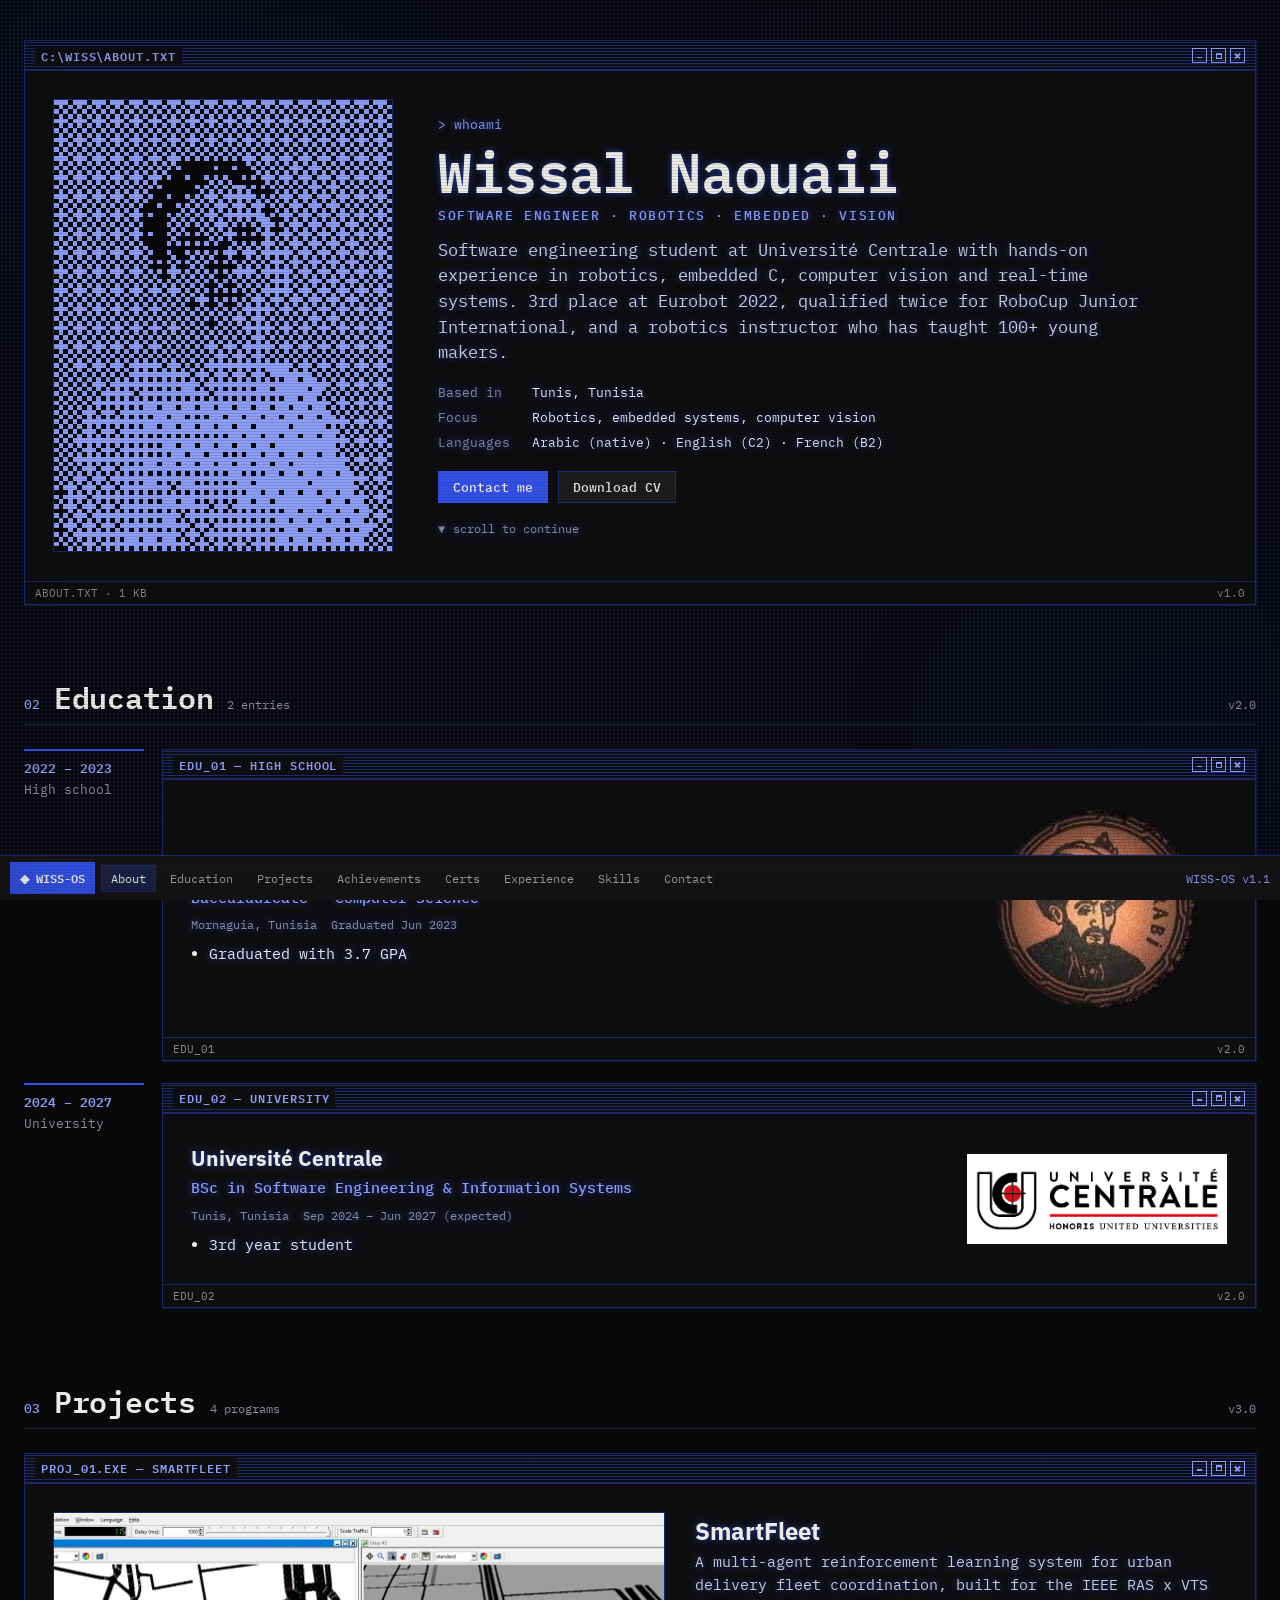
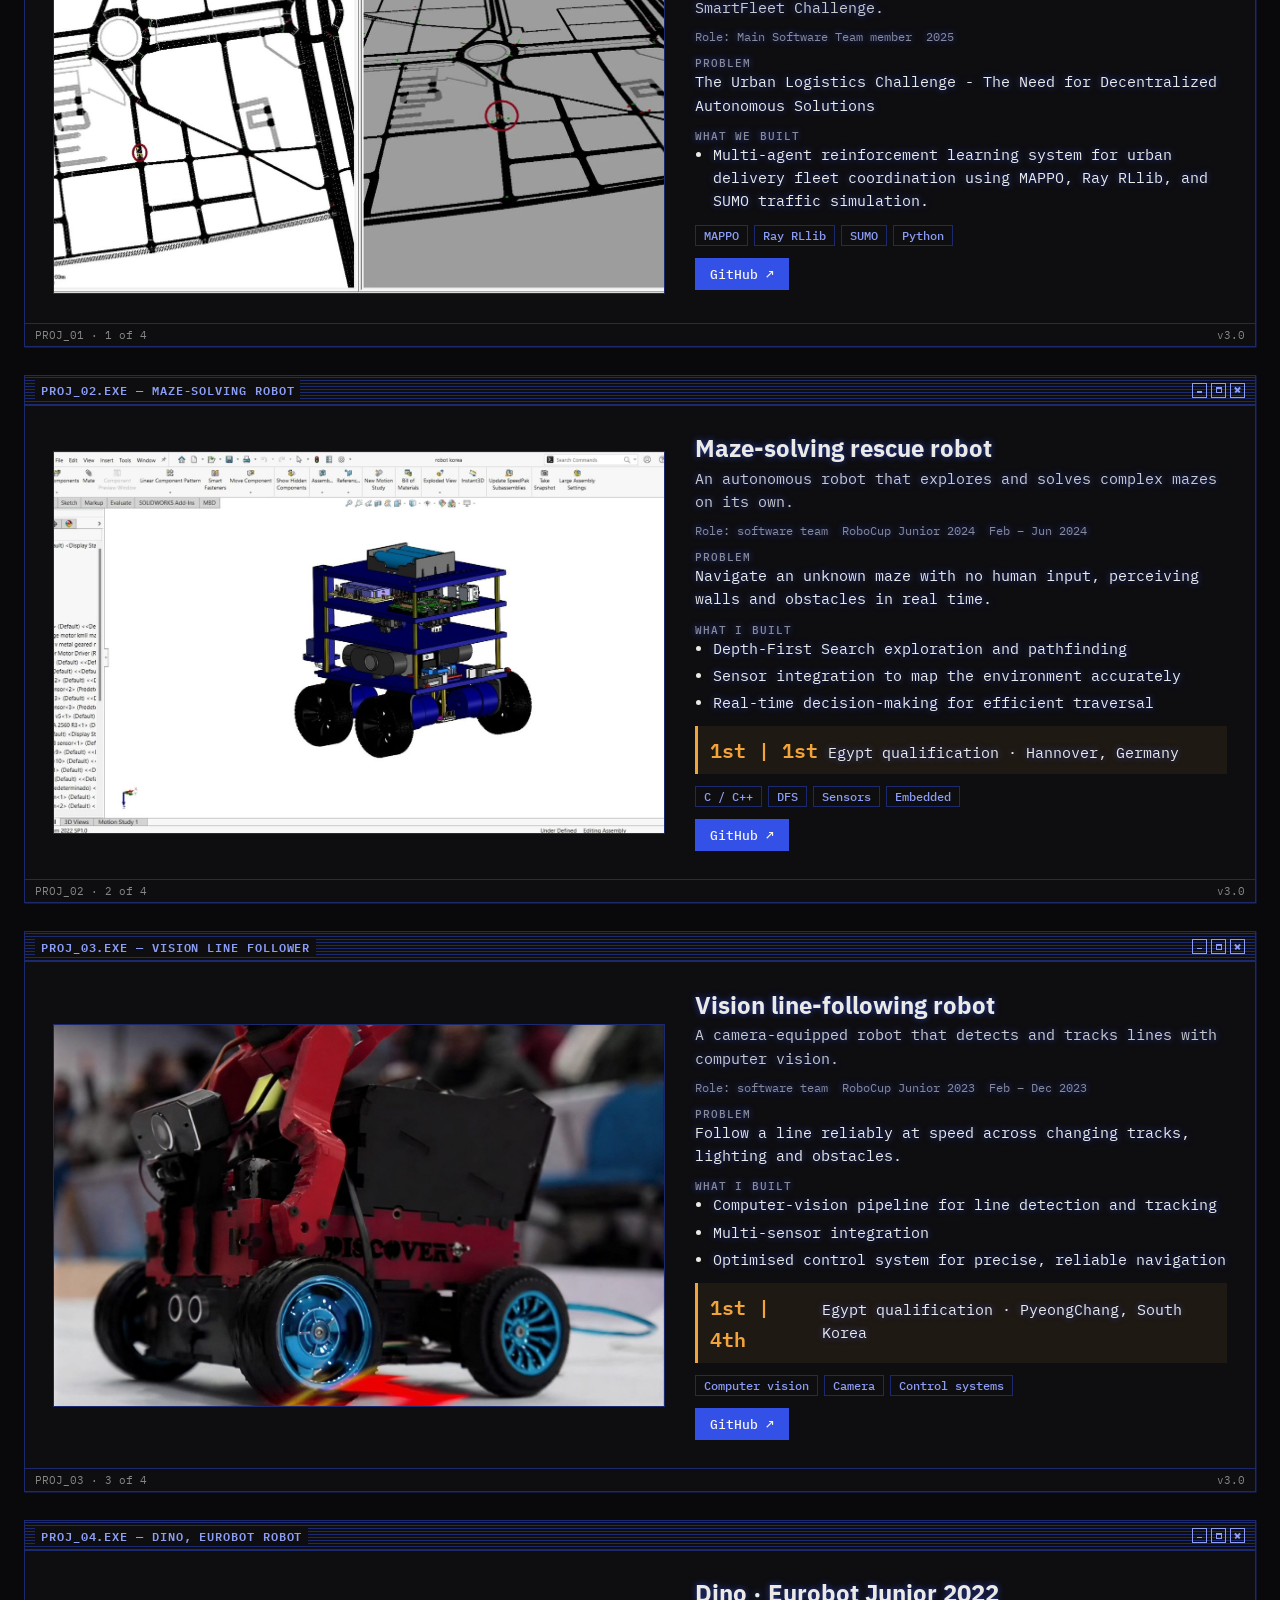
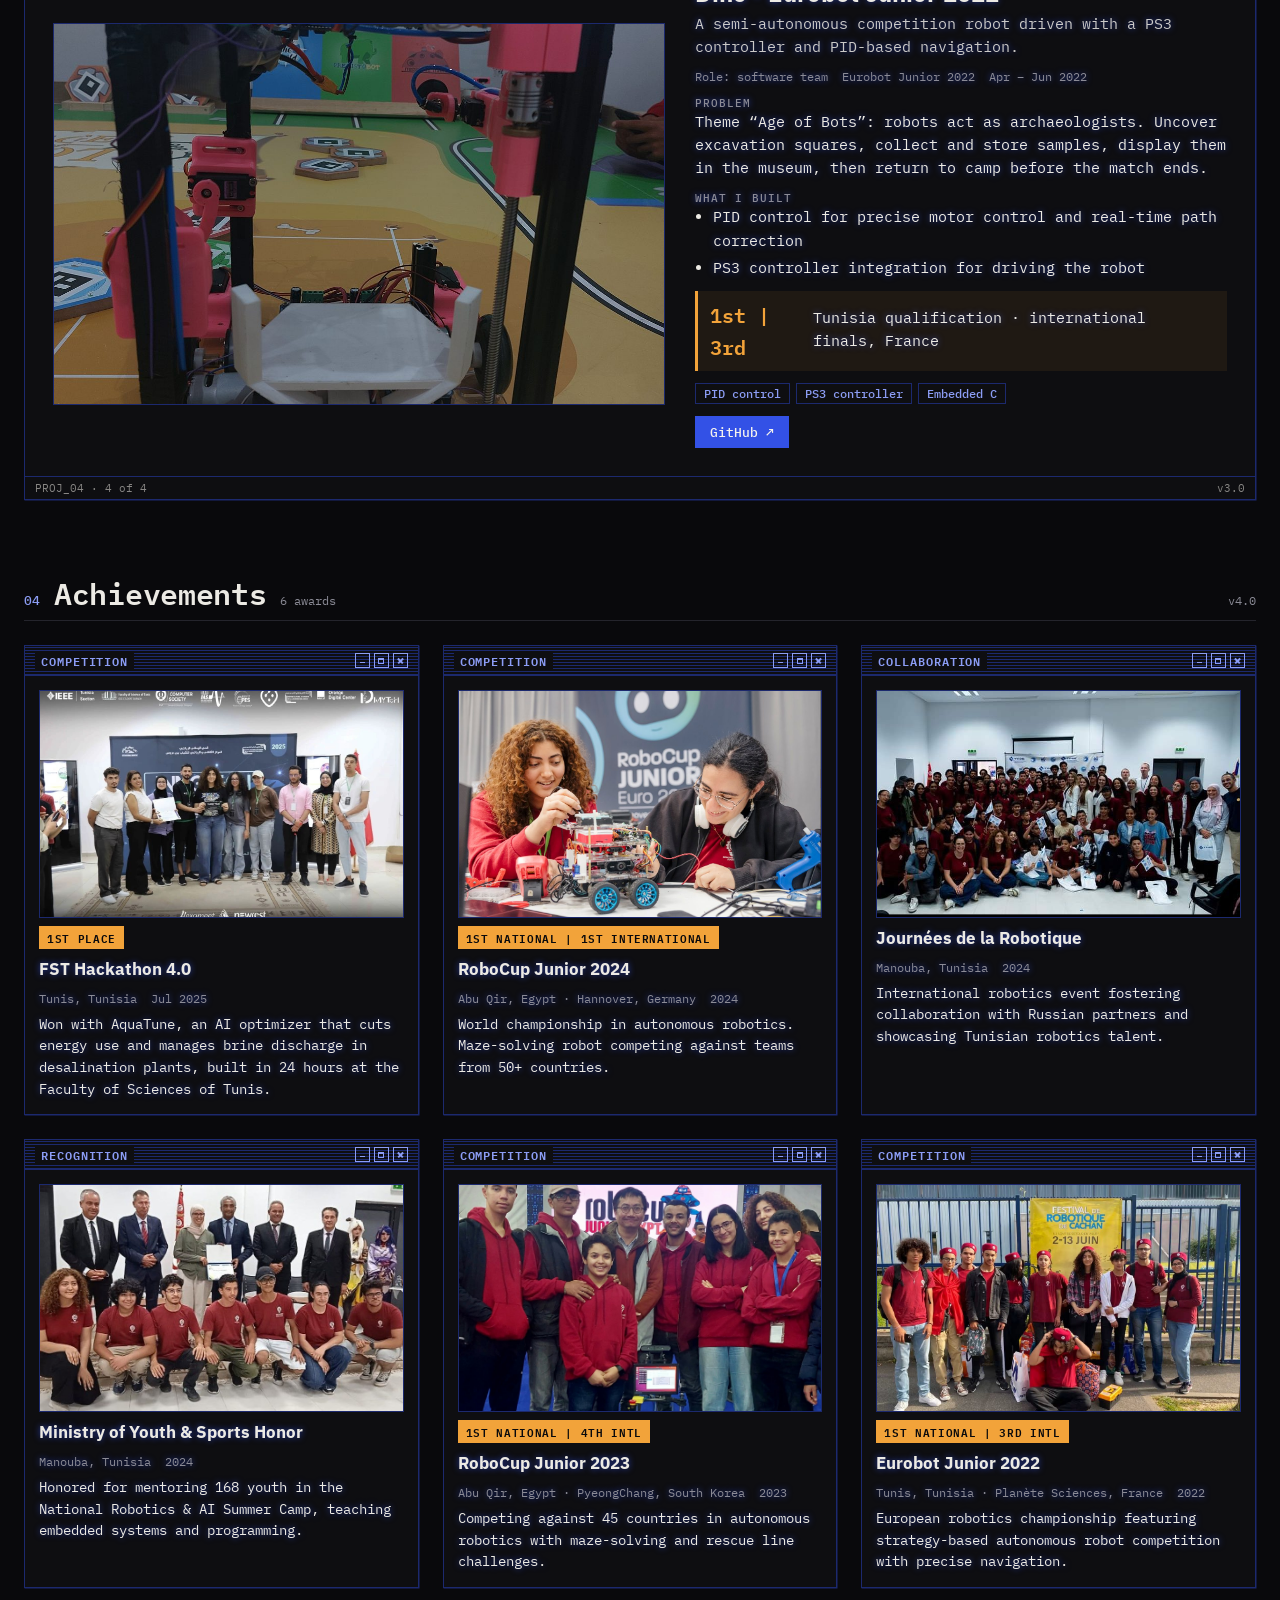
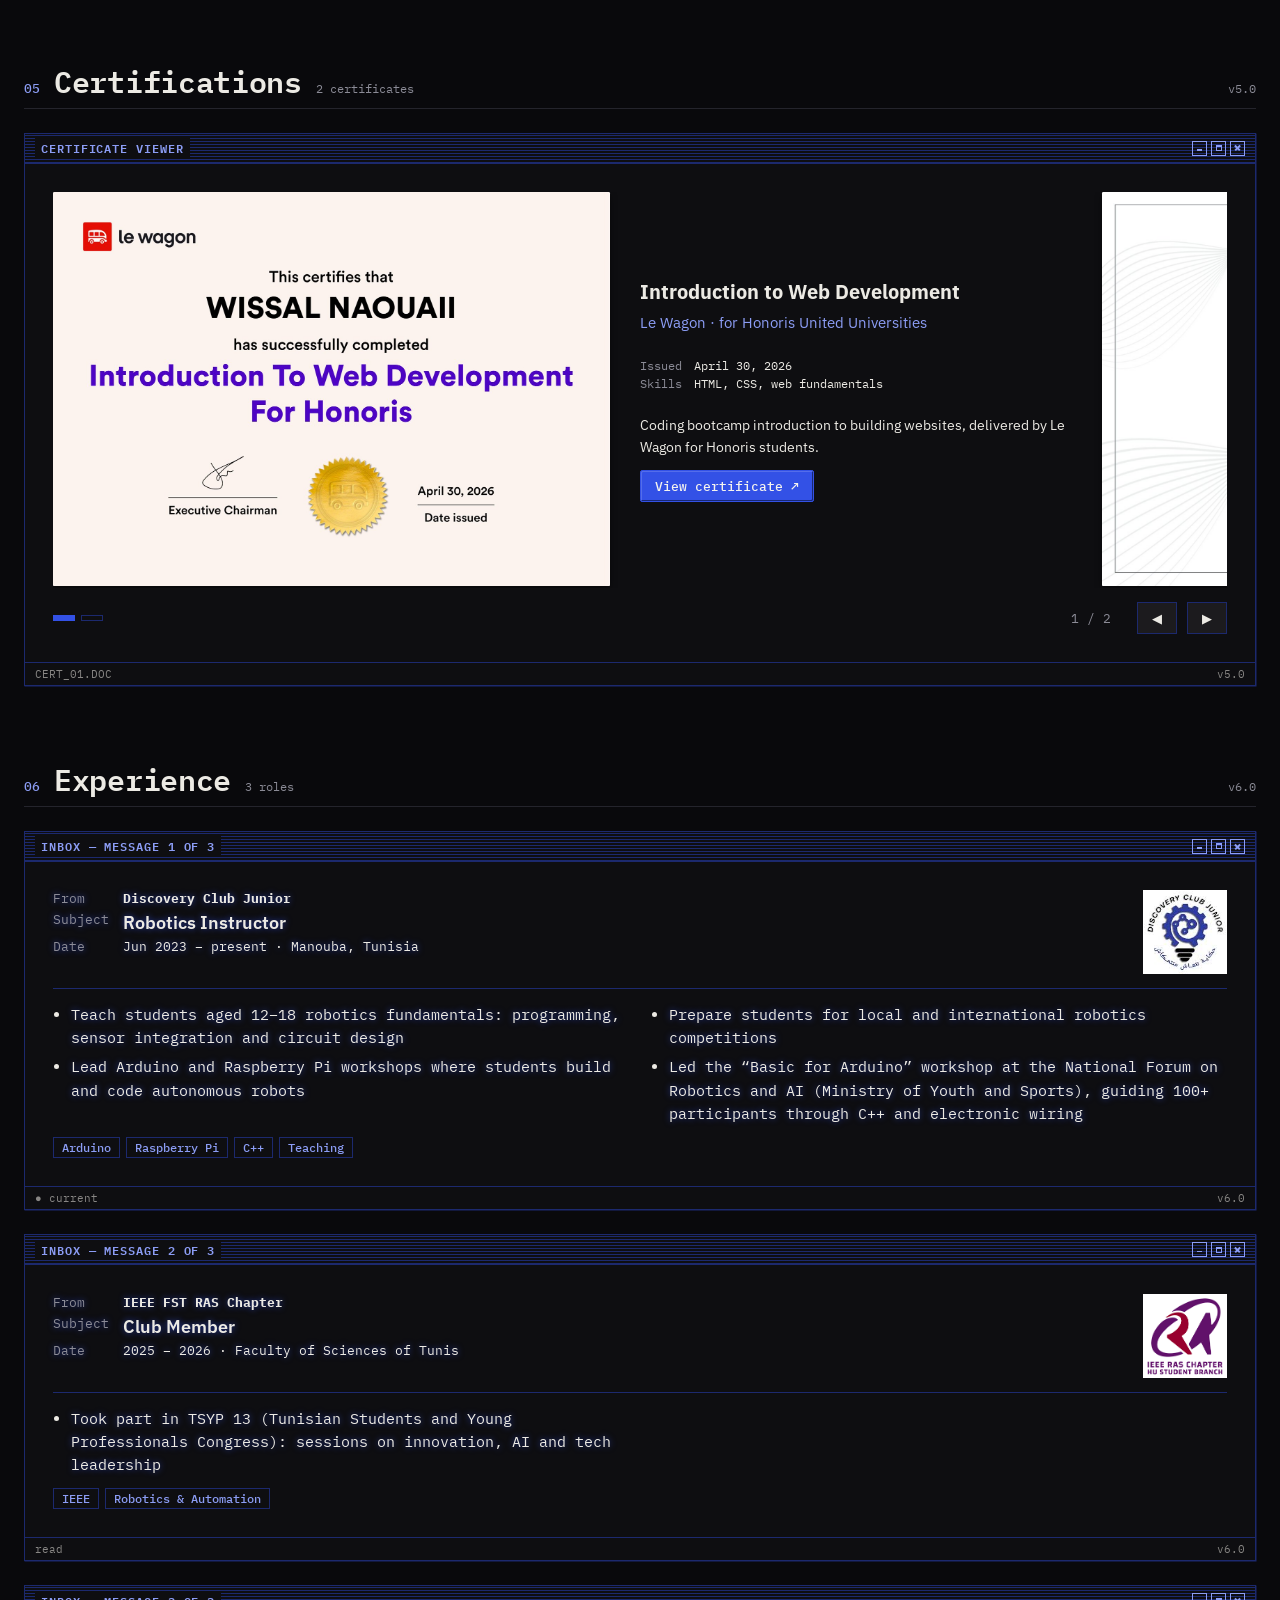
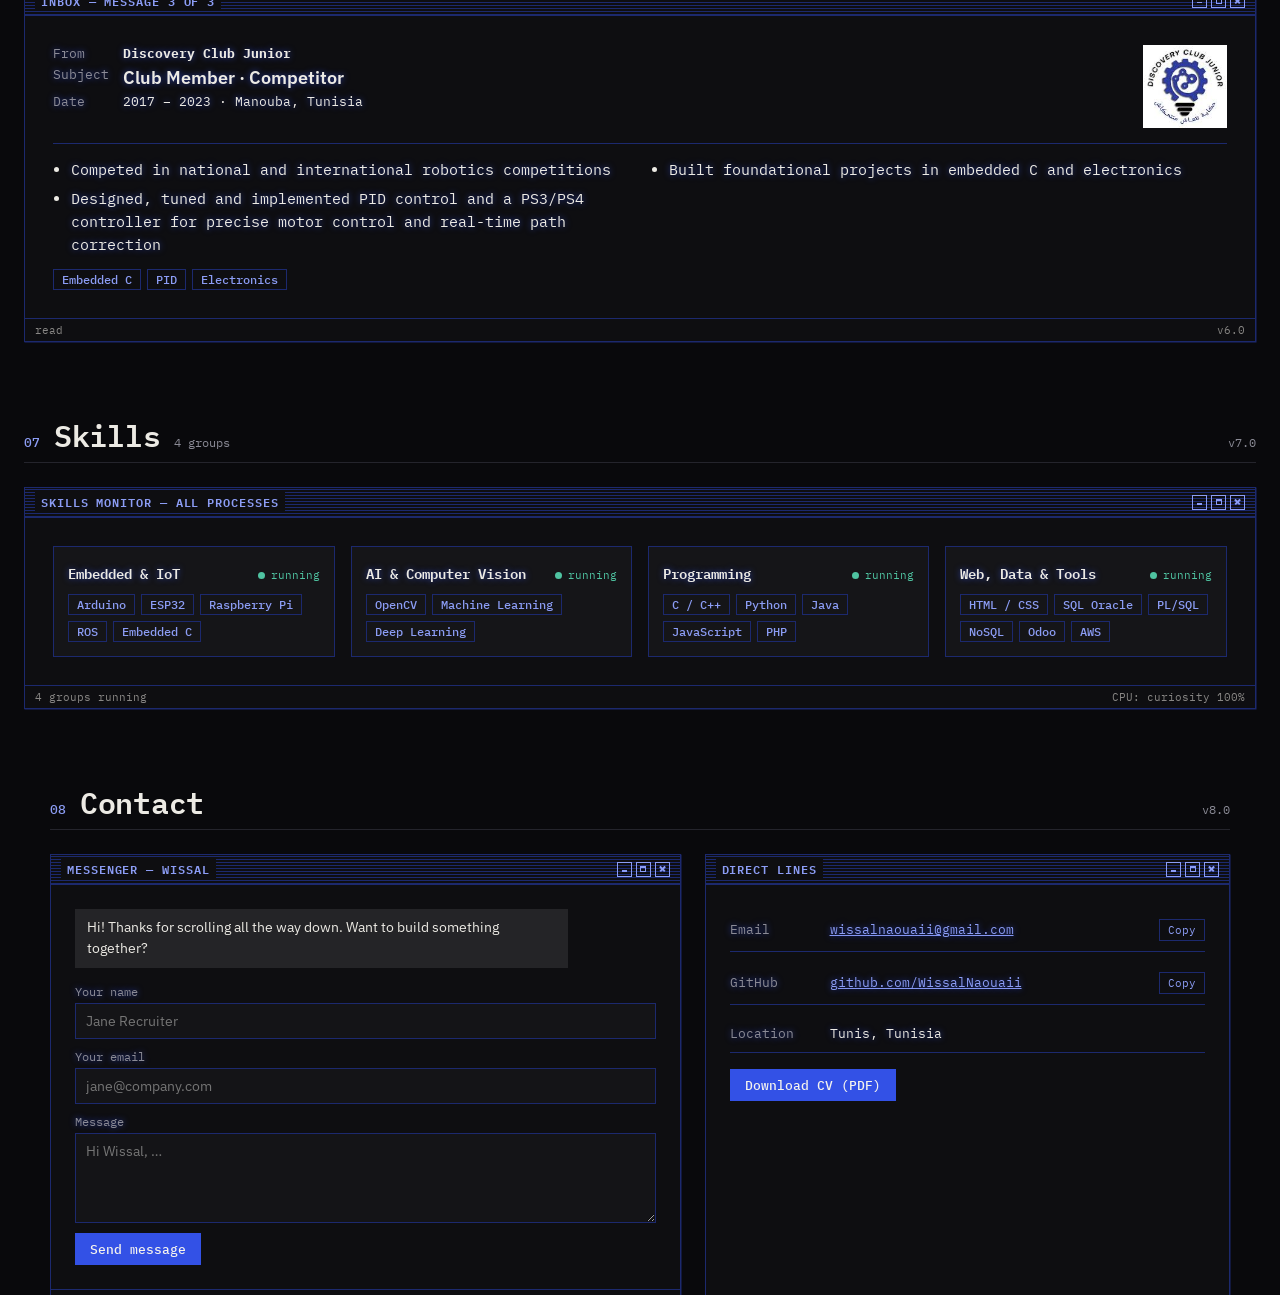
==== index.html @ 331f9480 "Add files via upload" ====
<!doctype html>
<html lang="en">
<head>
<meta charset="utf-8">
<meta name="viewport" content="width=device-width, initial-scale=1, viewport-fit=cover">
<title>Wissal Naouaii · WISS-OS</title>
<meta name="description" content="Wissal Naouaii, software engineer working on robotics, embedded systems and computer vision. RoboCup Junior and Eurobot competitor, robotics instructor in Tunis.">
<meta property="og:title" content="Wissal Naouaii · WISS-OS">
<meta property="og:description" content="Robotics, embedded systems and computer vision. Projects, awards and experience.">
<meta property="og:image" content="assets/img/wissal.jpg">
<meta name="theme-color" content="#09090C">
<link rel="icon" href="data:image/svg+xml,%3Csvg xmlns='http://www.w3.org/2000/svg' viewBox='0 0 24 24'%3E%3Crect width='24' height='24' rx='5' fill='%2309090C'/%3E%3Crect x='4' y='6' width='16' height='11' rx='3' fill='%233351E6'/%3E%3Ccircle cx='9' cy='11.5' r='1.6' fill='%23F5F3EE'/%3E%3Ccircle cx='15' cy='11.5' r='1.6' fill='%23F5F3EE'/%3E%3Crect x='11' y='2.5' width='2' height='3.5' fill='%233351E6'/%3E%3C/svg%3E">
<link rel="preconnect" href="https://fonts.googleapis.com">
<link rel="preconnect" href="https://fonts.gstatic.com" crossorigin>
<link href="https://fonts.googleapis.com/css2?family=IBM+Plex+Mono:wght@400;500;600&family=IBM+Plex+Sans:wght@400;500;600&display=swap" rel="stylesheet">
<link rel="stylesheet" href="css/style.css">
</head>
<body class="booting">
<!--
  HOW TO EDIT
  ─────────────────────────────────────────────
  Every section below is plain HTML. Search for "TODO" to find the spots still waiting for your details.
  Images live in assets/img/. To swap one, drop your file there and change the src="" path.
  See README.md for adding a project / certificate and for publishing the site.
-->

<div class="bg" aria-hidden="true"></div>
<div class="crt" aria-hidden="true"></div>

<!-- ================= BOOT SCREEN ================= -->
<div class="boot" id="boot" role="dialog" aria-label="Loading WISS-OS">
  <div class="tube">
    <div class="screen">
      <pre class="blog" id="blog"></pre>
      <canvas class="lidar" id="lidar" aria-hidden="true"></canvas>
      <div class="bfoot"><div class="prog" id="prog" aria-hidden="true"></div><span id="pct">0%</span><button class="skip" id="skip" type="button">Skip ▸▸</button></div>
    </div>
  </div>
</div>

<main id="top">

<!-- ================= 01 ABOUT ================= -->
<section class="sec" id="about" data-i="1">
  <div class="win">
    <div class="tb"><span class="tt">C:\WISS\ABOUT.TXT</span><span class="ctl"><i></i><i></i><i></i></span></div>
    <div class="wb about">
      <div>
        <div class="portrait" id="portrait">
          <img src="assets/img/wissal.jpg" alt="Portrait of Wissal Naouaii" id="portraitImg">
          <canvas id="portraitDither" aria-hidden="true"></canvas>
        </div>
      </div>
      <div>
        <p class="term">&gt; whoami</p>
        <h1 class="hello">Wissal Naouaii</h1>
        <div class="role">Software engineer · Robotics · Embedded · Vision</div>
        <p class="intro rd">Software engineering student at Université Centrale with hands-on experience in robotics, embedded C, computer vision and real-time systems. 3rd place at Eurobot 2022, qualified twice for RoboCup Junior International, and a robotics instructor who has taught 100+ young makers.</p>
        <dl class="facts">
          <dt>Based in</dt><dd>Tunis, Tunisia</dd>
          <dt>Focus</dt><dd>Robotics, embedded systems, computer vision</dd>
          <dt>Languages</dt><dd>Arabic (native) · English (C2) · French (B2)</dd>
        </dl>
        <div class="row-btns"><a class="btn pri" href="#contact">Contact me</a><a class="btn" href="assets/cv_WissalNaouaii.pdf" download>Download CV</a></div>
        <div class="hint"><span class="cur">▼</span> scroll to continue</div>
      </div>
    </div>
    <div class="st"><span>ABOUT.TXT · 1 KB</span><span>v1.0</span></div>
  </div>
</section>

<!-- ================= 02 EDUCATION ================= -->
<section class="sec" id="education" data-i="2">
  <div class="sec-h"><span class="num">02</span><h2>Education</h2><span class="n">2 entries</span><span class="v">v2.0</span></div>
  <div class="tl">

    <div class="tl-item">
      <div class="tl-when">2022 – 2023<span>High school</span></div>
      <div class="win"><div class="tb"><span class="tt">EDU_01 — High school</span><span class="ctl"><i></i><i></i><i></i></span></div>
        <div class="wb"><div class="edu">
          <div><h3>El Farabi High School</h3><p class="deg rd">Baccalaureate · Computer Science</p>
            <div class="meta" style="margin-bottom:10px"><span>Mornaguia, Tunisia</span><span>Graduated Jun 2023</span></div>
            <ul class="pts rd"><li >Graduated with 3.7 GPA</li></ul></div>
          <div class="media logo r43"><img src="assets/img/logo-elfarabi.jpeg" alt="El Farabi High School logo" loading="lazy"></div>
        </div></div>
        <div class="st"><span>EDU_01</span><span>v2.0</span></div></div>
    </div>

    <div class="tl-item">
      <div class="tl-when">2024 – 2027<span>University</span></div>
      <div class="win"><div class="tb"><span class="tt">EDU_02 — University</span><span class="ctl"><i></i><i></i><i></i></span></div>
        <div class="wb"><div class="edu">
          <div><h3>Université Centrale</h3><p class="deg rd">BSc in Software Engineering &amp; Information Systems</p>
            <div class="meta" style="margin-bottom:10px"><span>Tunis, Tunisia</span><span>Sep 2024 – Jun 2027 (expected)</span></div>
            <ul class="pts rd"><li class="">3rd year student</li></ul></div>
          <div class="media logo r43"><img src="assets/img/logo-UC.png" alt="Université Centrale logo" loading="lazy"></div>
        </div></div>
        <div class="st"><span>EDU_02</span><span>v2.0</span></div></div>
    </div>

  </div>
</section>

<!-- ================= 03 PROJECTS ================= -->
<section class="sec" id="projects" data-i="3">
  <div class="sec-h"><span class="num">03</span><h2>Projects</h2><span class="n">4 programs</span><span class="v">v3.0</span></div>
  <div class="projs">

    <!-- PROJECT 1 -->
    <div class="win"><div class="tb"><span class="tt">PROJ_01.EXE — SmartFleet</span><span class="ctl"><i></i><i></i><i></i></span></div>
      <div class="wb"><div class="proj">
        <div class="shots"><div class="media r169"><img src="assets/img/smartfleet.jpg" alt="SmartFleet road network simulation" loading="lazy"></div></div>
        <div class="pbody">
          <div><h3>SmartFleet</h3><p class="tag rd">A multi-agent reinforcement learning system for urban delivery fleet coordination, built for the IEEE RAS x VTS SmartFleet Challenge.</p>
            <div class="meta"><span >Role: Main Software Team member</span><span>2025</span></div></div>
          <div><p class="lbl">Problem</p><p class="rd">The Urban Logistics Challenge - The Need for Decentralized Autonomous Solutions</p></div>
          <div><p class="lbl">What we built</p><ul class="pts rd"><li >Multi-agent reinforcement learning system for urban delivery fleet coordination using MAPPO, Ray RLlib, and SUMO traffic simulation.</li></ul></div>
          <div class="chips"><span class="chip">MAPPO</span><span class="chip">Ray RLlib</span><span class="chip">SUMO</span><span class="chip">Python</span></div>
          <div class="row-btns"><a class="btn pri" href="https://github.com/WissalNaouaii/SmartFleet_MAPPO" target="_blank" rel="noopener">GitHub ↗</a></div>
        </div>
      </div></div>
      <div class="st"><span>PROJ_01 · 1 of 4</span><span>v3.0</span></div></div>

    <!-- PROJECT 2 -->
    <div class="win"><div class="tb"><span class="tt">PROJ_02.EXE — Maze-solving robot</span><span class="ctl"><i></i><i></i><i></i></span></div>
      <div class="wb"><div class="proj">
        <div class="shots"><div class="media r169"><img src="assets/img/maze-robot.jpg" alt="CAD model of the maze-solving robot" loading="lazy"></div></div>
        <div class="pbody">
          <div><h3>Maze-solving rescue robot</h3><p class="tag rd">An autonomous robot that explores and solves complex mazes on its own.</p>
            <div class="meta"><span>Role: software team</span><span>RoboCup Junior 2024</span><span>Feb – Jun 2024</span></div></div>
          <div><p class="lbl">Problem</p><p class="rd">Navigate an unknown maze with no human input, perceiving walls and obstacles in real time.</p></div>
          <div><p class="lbl">What I built</p><ul class="pts rd"><li>Depth-First Search exploration and pathfinding</li><li>Sensor integration to map the environment accurately</li><li>Real-time decision-making for efficient traversal</li></ul></div>
          <div class="metric"><b>1st | 1st</b><span class="rd">Egypt qualification · Hannover, Germany</span></div>
          <div class="chips"><span class="chip">C / C++</span><span class="chip">DFS</span><span class="chip">Sensors</span><span class="chip">Embedded</span></div>
          <div class="row-btns"><a class="btn pri" href="https://github.com/WissalNaouaii/Maze_Solver_RoboCup_2024" target="_blank" rel="noopener">GitHub ↗</a></div>
        </div>
      </div></div>
      <div class="st"><span>PROJ_02 · 2 of 4</span><span>v3.0</span></div></div>

    <!-- PROJECT 3 -->
    <div class="win"><div class="tb"><span class="tt">PROJ_03.EXE — Vision line follower</span><span class="ctl"><i></i><i></i><i></i></span></div>
      <div class="wb"><div class="proj">
        <div class="shots"><div class="media r169"><img src="assets/img/line-follower.jpg" alt="Camera-equipped line-following robot" loading="lazy"></div></div>
        <div class="pbody">
          <div><h3>Vision line-following robot</h3><p class="tag rd">A camera-equipped robot that detects and tracks lines with computer vision.</p>
            <div class="meta"><span>Role: software team</span><span>RoboCup Junior 2023</span><span>Feb – Dec 2023</span></div></div>
          <div><p class="lbl">Problem</p><p class="rd">Follow a line reliably at speed across changing tracks, lighting and obstacles.</p></div>
          <div><p class="lbl">What I built</p><ul class="pts rd"><li>Computer-vision pipeline for line detection and tracking</li><li>Multi-sensor integration</li><li>Optimised control system for precise, reliable navigation</li></ul></div>
          <div class="metric"><b>1st | 4th</b><span class="rd">Egypt qualification · PyeongChang, South Korea</span></div>
          <div class="chips"><span class="chip">Computer vision</span><span class="chip">Camera</span><span class="chip">Control systems</span></div>
          <div class="row-btns"><a class="btn pri" href="https://github.com/WissalNaouaii/Line_Follower_RoboCup_2023" target="_blank" rel="noopener">GitHub ↗</a></div>
        </div>
      </div></div>
      <div class="st"><span>PROJ_03 · 3 of 4</span><span>v3.0</span></div></div>

    <!-- PROJECT 4 -->
    <div class="win"><div class="tb"><span class="tt">PROJ_04.EXE — Dino, Eurobot robot</span><span class="ctl"><i></i><i></i><i></i></span></div>
      <div class="wb"><div class="proj">
        <div class="shots"><div class="media r169"><img src="assets/img/front.jpg" alt="Dino, the Eurobot Junior 2022 robot" loading="lazy"></div></div>
        <div class="pbody">
          <div><h3>Dino · Eurobot Junior 2022</h3><p class="tag rd">A semi-autonomous competition robot driven with a PS3 controller and PID-based navigation.</p>
            <div class="meta"><span>Role: software team</span><span>Eurobot Junior 2022</span><span>Apr – Jun 2022</span></div></div>
          <div><p class="lbl">Problem</p><p class="rd">Theme “Age of Bots”: robots act as archaeologists. Uncover excavation squares, collect and store samples, display them in the museum, then return to camp before the match ends.</p></div>
          <div><p class="lbl">What I built</p><ul class="pts rd"><li>PID control for precise motor control and real-time path correction</li><li>PS3 controller integration for driving the robot</li></ul></div>
          <div class="metric"><b>1st | 3rd</b><span class="rd">Tunisia qualification · international finals, France</span></div>
          <div class="chips"><span class="chip">PID control</span><span class="chip">PS3 controller</span><span class="chip">Embedded C</span></div>
          <div class="row-btns"><a class="btn pri" href="https://github.com/WissalNaouaii/Dino_Eurobot_Junior_2022" target="_blank" rel="noopener">GitHub ↗</a></div>
        </div>
      </div></div>
      <div class="st"><span>PROJ_04 · 4 of 4</span><span>v3.0</span></div></div>

  </div>
</section>

<!-- ================= 04 ACHIEVEMENTS ================= -->
<section class="sec" id="achievements" data-i="4">
  <div class="sec-h"><span class="num">04</span><h2>Achievements</h2><span class="n">6 awards</span><span class="v">v4.0</span></div>
  <div class="ach">

    <div class="win"><div class="tb"><span class="tt">COMPETITION</span><span class="ctl"><i></i><i></i><i></i></span></div><div class="wb">
      <div class="media r43"><img src="assets/img/hackathon-2025.jpg" alt="FST Hackathon 4.0 winners" loading="lazy"></div>
      <span class="badge">1st place</span><h3>FST Hackathon 4.0</h3><div class="meta"><span>Tunis, Tunisia</span><span>Jul 2025</span></div>
      <p class="rd" style="font-size:14px">Won with AquaTune, an AI optimizer that cuts energy use and manages brine discharge in desalination plants, built in 24 hours at the Faculty of Sciences of Tunis.</p></div></div>

    <div class="win"><div class="tb"><span class="tt">COMPETITION</span><span class="ctl"><i></i><i></i><i></i></span></div><div class="wb">
      <div class="media r43"><img src="assets/img/robocup-2024.jpg" alt="Wissal working on the maze robot at RoboCup Junior 2024" loading="lazy"></div>
      <span class="badge">1st National | 1st international</span><h3>RoboCup Junior 2024</h3><div class="meta"><span>Abu Qir, Egypt · Hannover, Germany</span><span>2024</span></div>
      <p class="rd" style="font-size:14px">World championship in autonomous robotics. Maze-solving robot competing against teams from 50+ countries.</p></div></div>

    <div class="win"><div class="tb"><span class="tt">COLLABORATION</span><span class="ctl"><i></i><i></i><i></i></span></div><div class="wb">
      <div class="media r43"><img src="assets/img/group-event.jpg" alt="Group photo at the Journées de la Robotique" loading="lazy"></div>
      <h3>Journées de la Robotique</h3><div class="meta"><span>Manouba, Tunisia</span><span>2024</span></div>
      <p class="rd" style="font-size:14px">International robotics event fostering collaboration with Russian partners and showcasing Tunisian robotics talent.</p></div></div>

    <div class="win"><div class="tb"><span class="tt">RECOGNITION</span><span class="ctl"><i></i><i></i><i></i></span></div><div class="wb">
      <div class="media r43"><img src="assets/img/ceremony.jpg" alt="Honor ceremony with the Ministry of Youth and Sports" loading="lazy"></div>
      <h3>Ministry of Youth & Sports Honor</h3><div class="meta"><span>Manouba, Tunisia</span><span>2024</span></div>
      <p class="rd" style="font-size:14px">Honored for mentoring 168 youth in the National Robotics & AI Summer Camp, teaching embedded systems and programming.</p></div></div>

    <div class="win"><div class="tb"><span class="tt">COMPETITION</span><span class="ctl"><i></i><i></i><i></i></span></div><div class="wb">
      <div class="media r43"><img src="assets/img/robocup-2023.jpg" alt="Team at RoboCup Junior 2023" loading="lazy"></div>
      <span class="badge">1st National | 4th intl</span><h3>RoboCup Junior 2023</h3><div class="meta"><span>Abu Qir, Egypt · PyeongChang, South Korea</span><span>2023</span></div>
      <p class="rd" style="font-size:14px">Competing against 45 countries in autonomous robotics with maze-solving and rescue line challenges.</p></div></div>

    <div class="win"><div class="tb"><span class="tt">COMPETITION</span><span class="ctl"><i></i><i></i><i></i></span></div><div class="wb">
      <div class="media r43"><img src="assets/img/eurobot-2022.png" alt="Eurobot 2022 robot and CAD model" loading="lazy"></div>
      <span class="badge">1st National | 3rd intl</span><h3>Eurobot Junior 2022</h3><div class="meta"><span>Tunis, Tunisia · Planète Sciences, France</span><span>2022</span></div>
      <p class="rd" style="font-size:14px">European robotics championship featuring strategy-based autonomous robot competition with precise navigation.</p></div></div>
  </div>
</section>

<!-- ================= 05 CERTIFICATIONS (carousel) ================= -->
<section class="sec" id="certifications" data-i="5">
  <div class="sec-h"><span class="num">05</span><h2>Certifications</h2><span class="n">2 certificates</span><span class="v">v5.0</span></div>
  <div class="win viewer"><div class="tb"><span class="tt">Certificate Viewer</span><span class="ctl"><i></i><i></i><i></i></span></div>
    <div class="wb">
      <div class="track" id="track" tabindex="0" aria-label="Certificates, use arrow keys or swipe">
        <!-- To use a real scan: replace <div class="page">…</div> with
             <div class="page img"><img src="assets/img/your-cert.jpg" alt="…"></div> -->
        <div class="slide" aria-label="Certificate 1 of 2">
          <div class="page img"><img src="assets/img/cert-lewagon-webdev.jpg" alt="Le Wagon certificate: Introduction to Web Development for Honoris, Wissal Naouaii" loading="lazy"></div>
          <div style="display:grid;gap:12px"><div><h3>Introduction to Web Development</h3><p class="rd" style="color:var(--accent-hi)">Le Wagon · for Honoris United Universities</p></div>
            <dl class="cmeta"><dt>Issued</dt><dd>April 30, 2026</dd><dt>Skills</dt><dd>HTML, CSS, web fundamentals</dd></dl>
            <p class="rd" style="font-size:14px">Coding bootcamp introduction to building websites, delivered by Le Wagon for Honoris students.</p>
            <div class="row-btns"><a class="btn pri" href="assets/certs/cert-lewagon-webdev.pdf" target="_blank" rel="noopener">View certificate ↗</a></div></div></div>
        <div class="slide" aria-label="Certificate 2 of 2">
          <div class="page img"><img src="assets/img/cert-gymglish-english.jpg" alt="Gymglish end-of-training report, English level C1–C2, Wissal Naouaii" loading="lazy"></div>
          <div style="display:grid;gap:12px"><div><h3>English, level 5.0 (~C1–C2)</h3><p class="rd" style="color:var(--accent-hi)">Gymglish Learning Series · Aimigo</p></div>
            <dl class="cmeta"><dt>Period</dt><dd>Dec 2024 – Jun 2026 (18-month program)</dd><dt>Issued</dt><dd>June 3, 2026 · Paris</dd><dt>Level</dt><dd>5.0, Expert / mastery (~C2)</dd></dl>
            <p class="rd" style="font-size:14px">End-of-training report for an 18-month English course, assessed at the highest level of the scale.</p>
            <div class="row-btns"><a class="btn pri" href="assets/certs/cert-gymglish-english.pdf" target="_blank" rel="noopener">View certificate ↗</a></div></div></div>
      </div>
      <div class="cbar"><div class="dots" id="dots"></div><span class="cnt" id="cnt">1 / 2</span>
        <button class="btn" type="button" id="cprev" aria-label="Previous certificate">◀</button><button class="btn" type="button" id="cnext" aria-label="Next certificate">▶</button></div>
    </div>
    <div class="st"><span id="certSt">CERT_01.DOC</span><span>v5.0</span></div></div>
</section>

<!-- ================= 06 EXPERIENCE ================= -->
<section class="sec" id="experience" data-i="6">
  <div class="sec-h"><span class="num">06</span><h2>Experience</h2><span class="n">3 roles</span><span class="v">v6.0</span></div>
  <div class="exps">

    <div class="win"><div class="tb"><span class="tt">Inbox — message 1 of 3</span><span class="ctl"><i></i><i></i><i></i></span></div><div class="wb">
      <div class="ehead"><dl class="hdr"><dt>From</dt><dd><b>Discovery Club Junior</b></dd><dt>Subject</dt><dd class="subj">Robotics Instructor</dd><dt>Date</dt><dd>Jun 2023 – present · Manouba, Tunisia</dd></dl><div class="elogo"><img src="assets/img/logo-discovery.png" alt="Discovery Club Junior logo" loading="lazy"></div></div>
      <div class="exp-body"><div style="display:grid;gap:12px"><ul class="pts rd">
        <li>Teach students aged 12–18 robotics fundamentals: programming, sensor integration and circuit design</li>
        <li>Lead Arduino and Raspberry Pi workshops where students build and code autonomous robots</li>
        <li>Prepare students for local and international robotics competitions</li>
        <li>Led the “Basic for Arduino” workshop at the National Forum on Robotics and AI (Ministry of Youth and Sports), guiding 100+ participants through C++ and electronic wiring</li></ul>
        <div class="chips"><span class="chip">Arduino</span><span class="chip">Raspberry Pi</span><span class="chip">C++</span><span class="chip">Teaching</span></div></div></div></div>
      <div class="st"><span>● current</span><span>v6.0</span></div></div>

    <div class="win"><div class="tb"><span class="tt">Inbox — message 2 of 3</span><span class="ctl"><i></i><i></i><i></i></span></div><div class="wb">
      <div class="ehead"><dl class="hdr"><dt>From</dt><dd><b>IEEE FST RAS Chapter</b></dd><dt>Subject</dt><dd class="subj">Club Member</dd><dt>Date</dt><dd>2025 – 2026 · Faculty of Sciences of Tunis</dd></dl><div class="elogo"><img src="assets/img/logo-ieee-ras.png" alt="IEEE RAS chapter logo" loading="lazy"></div></div>
      <div class="exp-body"><div style="display:grid;gap:12px"><ul class="pts rd">
        <li>Took part in TSYP 13 (Tunisian Students and Young Professionals Congress): sessions on innovation, AI and tech leadership</li></ul>
        <div class="chips"><span class="chip">IEEE</span><span class="chip">Robotics &amp; Automation</span></div></div></div></div>
      <div class="st"><span>read</span><span>v6.0</span></div></div>

    <div class="win"><div class="tb"><span class="tt">Inbox — message 3 of 3</span><span class="ctl"><i></i><i></i><i></i></span></div><div class="wb">
      <div class="ehead"><dl class="hdr"><dt>From</dt><dd><b>Discovery Club Junior</b></dd><dt>Subject</dt><dd class="subj">Club Member · Competitor</dd><dt>Date</dt><dd>2017 – 2023 · Manouba, Tunisia</dd></dl><div class="elogo"><img src="assets/img/logo-discovery.png" alt="Discovery Club Junior logo" loading="lazy"></div></div>
      <div class="exp-body"><div style="display:grid;gap:12px"><ul class="pts rd">
        <li>Competed in national and international robotics competitions</li>
        <li>Designed, tuned and implemented PID control and a PS3/PS4 controller for precise motor control and real-time path correction</li>
        <li>Built foundational projects in embedded C and electronics</li></ul>
        <div class="chips"><span class="chip">Embedded C</span><span class="chip">PID</span><span class="chip">Electronics</span></div></div></div></div>
      <div class="st"><span>read</span><span>v6.0</span></div></div>

  </div>
</section>

<!-- ================= 07 SKILLS ================= -->
<section class="sec" id="skills" data-i="7">
  <div class="sec-h"><span class="num">07</span><h2>Skills</h2><span class="n">4 groups</span><span class="v">v7.0</span></div>
  <div class="win"><div class="tb"><span class="tt">Skills Monitor — all processes</span><span class="ctl"><i></i><i></i><i></i></span></div>
    <div class="wb"><div class="groups">
      <div class="grp"><div class="grp-h"><h3>Embedded &amp; IoT</h3><span class="run">running</span></div>
        <div class="chips"><span class="chip">Arduino</span><span class="chip">ESP32</span><span class="chip">Raspberry Pi</span><span class="chip">ROS</span><span class="chip">Embedded C</span></div></div>
      <div class="grp"><div class="grp-h"><h3>AI &amp; Computer Vision</h3><span class="run">running</span></div>
        <div class="chips"><span class="chip">OpenCV</span><span class="chip">Machine Learning</span><span class="chip">Deep Learning</span></div></div>
      <div class="grp"><div class="grp-h"><h3>Programming</h3><span class="run">running</span></div>
        <div class="chips"><span class="chip">C / C++</span><span class="chip">Python</span><span class="chip">Java</span><span class="chip">JavaScript</span><span class="chip">PHP</span></div></div>
      <div class="grp"><div class="grp-h"><h3>Web, Data &amp; Tools</h3><span class="run">running</span></div>
        <div class="chips"><span class="chip">HTML / CSS</span><span class="chip">SQL Oracle</span><span class="chip">PL/SQL</span><span class="chip">NoSQL</span><span class="chip">Odoo</span><span class="chip">AWS</span></div></div>
    </div></div>
    <div class="st"><span>4 groups running</span><span>CPU: curiosity 100%</span></div></div>
</section>

<!-- ================= 08 CONTACT ================= -->
<section class="sec" id="contact" data-i="8">
  <div class="sec-h"><span class="num">08</span><h2>Contact</h2><span class="v">v8.0</span></div>
  <div class="contact">
    <div class="win"><div class="tb"><span class="tt">Messenger — Wissal</span><span class="ctl"><i></i><i></i><i></i></span></div>
      <div class="wb">
        <div class="bub"><div class="b in">Hi! Thanks for scrolling all the way down. Want to build something together?</div></div>
        <!-- Contact form: get a free access key at web3forms.com and paste it in value="" below.
             Until then, the form opens the visitor's email app instead. -->
        <form class="form" id="form" action="https://api.web3forms.com/submit" method="POST">
          <input type="hidden" name="access_key" value="dbf1d3be-a222-4b64-bded-c58695b5fa57">
          <input type="hidden" name="subject" value="New message from your portfolio">
          <label for="fn">Your name<input id="fn" name="name" autocomplete="name" required placeholder="Jane Recruiter"></label>
          <label for="fe">Your email<input id="fe" name="email" type="email" autocomplete="email" required placeholder="jane@company.com"></label>
          <label for="fm">Message<textarea id="fm" name="message" required placeholder="Hi Wissal, …"></textarea></label>
          <div class="row-btns"><button class="btn pri" type="submit">Send message</button><span class="sent" id="sent" hidden></span></div>
        </form>
      </div>
      <div class="st"><span>● online</span><span>Tunis · GMT+1</span></div></div>
    <div class="win"><div class="tb"><span class="tt">Direct lines</span><span class="ctl"><i></i><i></i><i></i></span></div>
      <div class="wb direct">
        <div class="dl"><span>Email</span><a href="https://mail.google.com/mail/?view=cm&amp;fs=1&amp;to=wissalnaouaii@gmail.com" target="_blank" rel="noopener" title="Write to me in Gmail">wissalnaouaii@gmail.com</a><button class="copy" type="button" data-c="wissalnaouaii@gmail.com">Copy</button></div>
        <div class="dl"><span>GitHub</span><a href="https://github.com/WissalNaouaii" target="_blank" rel="noopener">github.com/WissalNaouaii</a><button class="copy" type="button" data-c="https://github.com/WissalNaouaii">Copy</button></div>
        <div class="dl"><span>Location</span><span>Tunis, Tunisia</span><span></span></div>
        <div class="row-btns" style="margin-top:6px"><a class="btn pri" href="assets/cv_WissalNaouaii.pdf" download>Download CV (PDF)</a></div>
      </div></div>
  </div>
  <div class="bye"><p>It is now safe to turn off your computer.</p><button class="btn" type="button" id="reboot2">↻ Reboot WISS-OS</button></div>
</section>

</main>

<nav class="task" aria-label="Sections">
  <button class="start" id="reboot" type="button" title="Replay boot">◆ WISS-OS</button>
  <div class="tasks" id="tasks"></div>
  <span class="ver" id="ver">v1.0</span>
</nav>

<script src="js/main.js"></script>
</body>
</html>
---- css/style.css ----
/* WISS-OS portfolio — one long scroll. Boot loader -> 8 sections, every section fully open (no clicks needed).
   A fixed taskbar shows position + version. Scroll position drives the OS "dials" on :root. Single dark look on purpose. */
:root{
  color-scheme: dark;
  --ink:#09090C; --paper:#ECEAE4; --muted:#8B8B96; --line:#24242C;
  --accent:#3351E6;          /* Wiss blue  rgb(51,81,230): fills, buttons, selection */
  --accent-hi:#8C9DF5;       /* same hue, lifted: text & glow on dark (7.8:1) */
  --on-accent:#F5F3EE;       /* text on blue (5.5:1) */
  --s1:#F2A33A;              /* amber: highlights, metrics */
  --s2:#4FC3A1;              /* mint: status, "online" */
  --accent-dim:color-mix(in srgb,var(--accent) 45%,var(--ink));
  --mono:"IBM Plex Mono", ui-monospace, Menlo, Consolas, monospace;
  --sans:"IBM Plex Sans", system-ui, -apple-system, "Segoe UI", sans-serif;
  /* dials (overwritten by scroll) */
  --chrome:0; --ts:0; --r:0; --bevel:0; --sh:0; --hard:0; --gloss:0; --glass:0; --lift:2; --scan:.3; --glow:.8; --dither:.85;
  --bd:var(--accent-dim); --tbfg:var(--accent-hi); --rdf:var(--mono);
}
*{box-sizing:border-box}
html{scroll-behavior:smooth}
@media (prefers-reduced-motion:reduce){html{scroll-behavior:auto}}
body{background:var(--ink);color:var(--paper);font-family:var(--sans);font-size:15px;line-height:1.55}
body.booting{overflow:hidden}
a{color:var(--accent-hi)}
:focus-visible{outline:2px solid var(--accent-hi);outline-offset:2px}

/* ---------- desktop background + CRT overlay (global) ---------- */
.bg{position:fixed;inset:0;z-index:-1;pointer-events:none}
.bg::before{content:"";position:absolute;inset:0;opacity:calc(var(--dither)*.5);
  background-image:radial-gradient(var(--accent-dim) .7px,transparent .9px);background-size:4px 4px}
.bg::after{content:"";position:absolute;inset:0;opacity:calc(1 - var(--dither));
  background:radial-gradient(50% 45% at 10% 15%,color-mix(in srgb,var(--accent) 30%,transparent),transparent 70%),
             radial-gradient(45% 40% at 95% 80%,color-mix(in srgb,var(--accent) 22%,transparent),transparent 70%),
             radial-gradient(35% 35% at 75% 5%,color-mix(in srgb,var(--s1) 14%,transparent),transparent 70%)}
.crt{position:fixed;inset:0;z-index:40;pointer-events:none;
  background:repeating-linear-gradient(0deg,rgba(0,0,0,.55) 0 1px,transparent 1px 3px);opacity:calc(var(--scan)*.75);
  box-shadow:inset 0 0 calc(var(--scan)*220px) rgba(0,0,0,.9)}

/* ---------- page frame ---------- */
main{max-width:1180px;margin:0 auto;padding-left:max(16px,env(safe-area-inset-left,0px));padding-right:max(16px,env(safe-area-inset-right,0px));padding-block:32px 120px;display:grid;gap:clamp(72px,10vw,128px)}
.sec{display:grid;gap:24px;scroll-margin-top:24px}
.sec-h{display:flex;align-items:baseline;gap:14px;border-bottom:1px solid var(--line);padding-bottom:10px}
.sec-h .num{font:500 13px var(--mono);color:var(--accent-hi)}
.sec-h h2{font:600 clamp(22px,3vw,30px)/1.1 var(--mono);margin:0;letter-spacing:-.01em}
.sec-h .v{margin-left:auto;font:12px var(--mono);color:var(--muted)}
.sec-h .n{font:12px var(--mono);color:var(--muted)}

/* ---------- the window (reads the dials) ---------- */
.win{--winbg:color-mix(in srgb,var(--paper) calc(var(--lift)*1%),var(--ink));
  min-width:0;display:flex;flex-direction:column;overflow:hidden;
  background:color-mix(in srgb,var(--winbg) calc(100% - var(--glass)*25%),transparent);
  -webkit-backdrop-filter:blur(calc(var(--glass)*14px));backdrop-filter:blur(calc(var(--glass)*14px));
  border:1px solid var(--bd);border-radius:calc(var(--r)*1px);
  box-shadow:calc(var(--hard)*5px) calc(var(--hard)*5px) 0 var(--accent-dim),
             0 calc(var(--sh)*.6px) calc(var(--sh)*1.4px) rgba(0,0,0,calc(var(--sh)*.02)),
             inset calc(var(--bevel)*1px) calc(var(--bevel)*1px) 0 rgba(255,255,255,.12),
             inset calc(var(--bevel)*-1px) calc(var(--bevel)*-1px) 0 rgba(0,0,0,.45);
  text-shadow:0 0 calc(var(--glow)*8px) color-mix(in srgb,var(--accent) calc(var(--glow)*90%),transparent)}
.tb{flex:none;min-height:30px;display:flex;align-items:center;gap:10px;padding:4px 10px;
  font:600 11.5px var(--mono);letter-spacing:.08em;text-transform:uppercase;color:var(--tbfg);border-bottom:1px solid var(--bd);
  background-color:color-mix(in srgb,var(--accent) calc(var(--ts)*100%),transparent);
  background-image:linear-gradient(rgba(255,255,255,calc(var(--gloss)*.45)),rgba(255,255,255,0) 60%),
    repeating-linear-gradient(0deg,color-mix(in srgb,var(--accent-dim) calc((1 - var(--ts))*100%),transparent) 0 1px,transparent 1px 3px);
  text-shadow:none}
.tb .tt{background:color-mix(in srgb,var(--winbg) calc((1 - var(--ts))*100%),transparent);padding:0 6px;min-width:0;overflow:hidden;text-overflow:ellipsis;white-space:nowrap}
.tb .ctl{margin-left:auto;display:flex;gap:5px;flex:none}
.tb .ctl i{width:11px;height:11px;border:1px solid currentColor;border-radius:calc(var(--r)*.6px)}
.wb{padding:clamp(14px,2.4vw,24px);min-width:0}
.st{flex:none;display:flex;justify-content:space-between;gap:10px;padding:4px 10px;font:11px var(--mono);color:color-mix(in srgb,var(--paper) 55%,transparent);border-top:1px solid var(--bd);text-shadow:none}
.rd{font-family:var(--rdf)}

/* shared bits */
.btn{display:inline-flex;align-items:center;gap:6px;font:500 12.5px var(--mono);padding:7px 14px;border-radius:calc(var(--r)*.7px);border:1px solid var(--bd);color:var(--paper);text-decoration:none;text-shadow:none;cursor:pointer;
  background:color-mix(in srgb,var(--paper) calc(var(--lift)*1% + 6%),var(--ink));
  box-shadow:inset calc(var(--bevel)*1px) calc(var(--bevel)*1px) 0 rgba(255,255,255,.16),inset calc(var(--bevel)*-1px) calc(var(--bevel)*-1px) 0 rgba(0,0,0,.5)}
.btn.pri{background-color:var(--accent);color:var(--on-accent);border-color:var(--accent);background-image:linear-gradient(rgba(255,255,255,calc(var(--gloss)*.5)),rgba(255,255,255,0) 60%)}
.chips{display:flex;flex-wrap:wrap;gap:6px}
.chip{font:500 11.5px var(--mono);padding:2px 8px;border:1px solid var(--bd);border-radius:calc(var(--r)*.6px);color:var(--accent-hi);text-shadow:none}
.ph{position:relative;aspect-ratio:16/10;border:1px dashed var(--bd);border-radius:calc(var(--r)*.6px);overflow:hidden;
  background:repeating-linear-gradient(45deg,color-mix(in srgb,var(--accent) 12%,transparent) 0 6px,transparent 6px 12px);
  display:grid;place-items:center;font:11px var(--mono);color:var(--muted);text-align:center;padding:8px;text-shadow:none;max-width:100%}
.lbl{font:500 11px var(--mono);letter-spacing:.1em;text-transform:uppercase;color:var(--muted);margin:0}
h3{margin:0}
p{margin:0}
ul.pts{margin:0;padding-left:18px;display:grid;gap:4px}
.meta{display:flex;flex-wrap:wrap;gap:4px 14px;font:12px var(--mono);color:var(--muted)}

/* ---------- 01 About ---------- */
.about{display:grid;grid-template-columns:minmax(0,280px) minmax(0,1fr);gap:clamp(18px,3vw,36px);align-items:start}
@media (max-width:720px){.about{grid-template-columns:1fr}.portrait{max-width:200px}}
.photo{width:100%;aspect-ratio:3/4;image-rendering:pixelated;border:1px solid var(--bd);display:block}
.term{font:13px/1.6 var(--mono);color:var(--accent-hi);margin:0 0 6px;white-space:pre-wrap}
.cur{animation:blink 1s steps(1) infinite}
@keyframes blink{50%{opacity:0}}
.hello{font:600 clamp(30px,5.4vw,56px)/1.02 var(--mono);margin:4px 0 8px;letter-spacing:-.02em;text-wrap:balance}
.role{font:500 13px var(--mono);letter-spacing:.12em;text-transform:uppercase;color:var(--accent-hi)}
.intro{font-size:16px;max-width:56ch;margin:14px 0 18px;color:color-mix(in srgb,var(--paper) 88%,transparent)}
.facts{display:grid;grid-template-columns:auto 1fr;gap:6px 18px;margin:0 0 20px;font:13px var(--mono)}
.facts dt{color:var(--muted)} .facts dd{margin:0}
.row-btns{display:flex;flex-wrap:wrap;gap:10px}
.hint{font:12px var(--mono);color:var(--muted);display:flex;gap:8px;align-items:center;margin-top:18px}

/* ---------- 02 Education ---------- */
.tl{display:grid;gap:22px}
.tl-item{display:grid;grid-template-columns:120px minmax(0,1fr);gap:18px}
.tl-when{font:600 13px var(--mono);color:var(--accent-hi);padding-top:6px;border-top:2px solid var(--accent)}
.tl-when span{display:block;color:var(--muted);font-weight:400;margin-top:2px}
@media (max-width:640px){.tl-item{grid-template-columns:1fr;gap:8px}}
.edu{display:grid;grid-template-columns:minmax(0,1fr) 200px;gap:20px}
.edu .ph{aspect-ratio:4/3}
@media (max-width:640px){.edu{grid-template-columns:1fr}}
.edu h3{font-size:19px}
.edu .deg{color:var(--accent-hi);font-weight:500;margin:2px 0 8px}

/* ---------- 03 Projects ---------- */
.projs{display:grid;gap:28px}
.proj{display:grid;grid-template-columns:minmax(0,1.05fr) minmax(0,1fr);gap:clamp(16px,2.6vw,30px)}
@media (max-width:820px){.proj{grid-template-columns:1fr}}
.shots{display:grid;gap:8px;align-content:start}
.thumbs{display:grid;grid-template-columns:1fr 1fr;gap:8px}
.thumbs .ph{aspect-ratio:16/10}
.proj h3{font-size:22px;line-height:1.2}
.tag{font-size:15px;color:color-mix(in srgb,var(--paper) 85%,transparent);margin:4px 0 10px}
.pbody{display:grid;gap:12px;align-content:start}
.metric{display:flex;gap:10px;align-items:baseline;padding:8px 12px;border-left:3px solid var(--s1);background:color-mix(in srgb,var(--s1) 8%,transparent)}
.metric b{font:600 20px var(--mono);color:var(--s1);text-shadow:none}

/* ---------- 04 Achievements ---------- */
.ach{display:grid;grid-template-columns:repeat(3,minmax(0,1fr));gap:20px}
@media (max-width:900px){.ach{grid-template-columns:repeat(2,minmax(0,1fr))}}
@media (max-width:560px){.ach{grid-template-columns:1fr}}
.ach .wb{display:grid;gap:8px;padding:14px}
.ach .ph{aspect-ratio:4/3}
.badge{justify-self:start;font:600 11px var(--mono);letter-spacing:.06em;text-transform:uppercase;padding:2px 8px;background:var(--s1);color:var(--ink);border-radius:calc(var(--r)*.5px);text-shadow:none}
.ach h3{font-size:16.5px}

/* ---------- 05 Certifications ---------- */
.viewer .wb{display:grid;gap:14px}
.track{display:flex;gap:16px;overflow-x:auto;scroll-snap-type:x mandatory;scroll-behavior:smooth;overscroll-behavior-x:contain;scrollbar-width:none;padding-bottom:2px;transform:translateZ(0)}
.track::-webkit-scrollbar{display:none}
.slide{flex:0 0 88%;scroll-snap-align:start;display:grid;grid-template-columns:minmax(0,1.25fr) minmax(0,1fr);gap:clamp(16px,2.6vw,30px);align-items:center;backface-visibility:hidden}
@media (max-width:760px){.slide{flex-basis:92%;grid-template-columns:1fr}}
/* anti-flicker: no blur layer or glow behind the scrolling certificates */
.viewer{-webkit-backdrop-filter:none;backdrop-filter:none}
.viewer .wb{text-shadow:none}
/* anti-flicker: freeze the OS 'dials' inside the certificate slider, so scrolling the page
   doesn't repaint the certificates on every frame (that repaint is what blinked) */
.track{--r:3;--sh:10;--bevel:1;--gloss:0;--glass:0;--glow:0;--lift:7;--hard:0;--ts:1;--scan:0;--dither:0;--bd:color-mix(in srgb,var(--paper) 18%,transparent);--rdf:var(--sans)}

.slide .page{aspect-ratio:1.414/1;align-content:center}
.slide h3{font-size:20px;margin-bottom:4px}
.cbar{display:flex;align-items:center;gap:10px}
.cbar .cnt{font:12.5px var(--mono);color:var(--muted);font-variant-numeric:tabular-nums;min-width:4.5em}
.dots{display:flex;gap:6px;margin-right:auto}
.dots button{width:22px;height:6px;padding:0;border:1px solid var(--bd);background:transparent;border-radius:calc(var(--r)*.4px);cursor:pointer}
.dots button[aria-current="true"]{background:var(--accent);border-color:var(--accent)}
.page{background:var(--paper);color:var(--ink);text-shadow:none;border-radius:calc(var(--r)*.5px);padding:22px 14px;display:grid;gap:6px;justify-items:center;text-align:center;
  box-shadow:0 calc(var(--sh)*.3px) calc(var(--sh)*.7px) rgba(0,0,0,.45)}
.seal{width:34px;height:34px;border-radius:50%;background:var(--accent);box-shadow:0 0 0 3px var(--paper),0 0 0 5px var(--accent)}
.page .k{font:600 10.5px var(--mono);letter-spacing:.22em;margin-top:6px}
.page .nm{font-size:16px;font-weight:600}
.page small{font-size:11.5px;color:#55545C}
.cmeta{display:grid;grid-template-columns:auto 1fr;gap:3px 12px;font:12px var(--mono)}
.cmeta dt{color:var(--muted)} .cmeta dd{margin:0}

/* ---------- 06 Experience ---------- */
.exps{display:grid;gap:24px}
.ehead{display:grid;grid-template-columns:minmax(0,1fr) auto;gap:16px;align-items:start;padding-bottom:14px;margin-bottom:14px;border-bottom:1px solid var(--bd)}
.elogo{width:84px;height:84px;border:1px solid var(--bd);border-radius:calc(var(--r)*.6px);background:var(--paper);overflow:hidden;display:grid;place-items:center}
.elogo img{width:100%;height:100%;object-fit:contain;padding:8px;display:block}
@media (max-width:520px){.elogo{width:60px;height:60px}}
.hdr{display:grid;grid-template-columns:auto 1fr;gap:4px 14px;font:13px var(--mono);margin:0}
.hdr dt{color:var(--muted)} .hdr dd{margin:0}
.hdr .subj{font:600 18px var(--sans);color:var(--paper)}
.exp-body{display:grid;gap:24px}
.exp-body .ph{aspect-ratio:16/10}

/* ---------- 07 Skills ---------- */
.groups{display:grid;grid-template-columns:repeat(2,minmax(0,1fr));gap:16px}
@media (max-width:700px){.groups{grid-template-columns:1fr}}
.grp{border:1px solid var(--bd);border-radius:calc(var(--r)*.8px);padding:14px;display:grid;gap:10px;background:color-mix(in srgb,var(--paper) 3%,transparent)}
.grp-h{display:flex;justify-content:space-between;gap:10px;align-items:baseline}
.grp-h h3{font:600 14px var(--mono)}
.run{font:11px var(--mono);color:var(--s2);display:flex;gap:6px;align-items:center;text-shadow:none}
.run::before{content:"";width:7px;height:7px;border-radius:50%;background:var(--s2)}
.used{font:11.5px var(--mono);color:var(--muted)}
.langs{display:flex;flex-wrap:wrap;gap:8px 24px;margin-top:16px;font:13px var(--mono)}
.langs b{color:var(--accent-hi);font-weight:500}

/* ---------- 08 Contact ---------- */
.contact{display:grid;grid-template-columns:minmax(0,1.2fr) minmax(0,1fr);gap:24px}
@media (max-width:820px){.contact{grid-template-columns:1fr}}
.bub{display:grid;gap:8px;margin-bottom:16px}
.b{max-width:85%;padding:8px 12px;border-radius:calc(var(--r)*1.2px);font-size:14px;text-shadow:none}
.b.in{background:color-mix(in srgb,var(--paper) 10%,transparent)}
.form{display:grid;gap:10px}
.form label{display:grid;gap:4px;font:12px var(--mono);color:var(--muted)}
.form input,.form textarea{font:14px var(--sans);color:var(--paper);background:color-mix(in srgb,var(--paper) 5%,var(--ink));border:1px solid var(--bd);border-radius:calc(var(--r)*.6px);padding:8px 10px;width:100%}
.form textarea{min-height:90px;resize:vertical}
.sent{font:12.5px var(--mono);color:var(--s2)}
.direct{display:grid;gap:10px}
.dl{display:grid;grid-template-columns:90px minmax(0,1fr) auto;gap:10px;align-items:center;padding:10px 0;border-bottom:1px solid var(--bd);font:13px var(--mono)}
.dl span:first-child{color:var(--muted)}
.dl span:nth-child(2){overflow-wrap:anywhere}
.copy{font:11px var(--mono);background:none;border:1px solid var(--bd);color:var(--accent-hi);border-radius:calc(var(--r)*.5px);padding:3px 8px;cursor:pointer}
.bye{text-align:center;font:13px var(--mono);color:var(--muted);display:grid;gap:12px;justify-items:center}

/* ---------- taskbar ---------- */
.task{position:fixed;left:0;right:0;bottom:0;z-index:30;display:flex;align-items:center;gap:6px;
  padding:6px max(10px,env(safe-area-inset-right,0px)) calc(6px + env(safe-area-inset-bottom,0px)) max(10px,env(safe-area-inset-left,0px));
  background:color-mix(in srgb,var(--paper) calc(var(--lift)*1% + 3%),var(--ink));border-top:1px solid var(--bd);
  -webkit-backdrop-filter:blur(calc(var(--glass)*14px));backdrop-filter:blur(calc(var(--glass)*14px));font:12px var(--mono)}
.start{font:600 12px var(--mono);background:var(--accent);color:var(--on-accent);border:0;border-radius:calc(var(--r)*.6px);padding:6px 10px;flex:none;cursor:pointer;
  background-image:linear-gradient(rgba(255,255,255,calc(var(--gloss)*.5)),rgba(255,255,255,0) 60%)}
.tasks{display:flex;gap:4px;overflow-x:auto;min-width:0;scrollbar-width:none}
.tasks a{flex:none;color:var(--paper);text-decoration:none;padding:5px 9px;border:1px solid transparent;border-radius:calc(var(--r)*.6px);opacity:.65}
.tasks a.on{opacity:1;border-color:var(--bd);background:color-mix(in srgb,var(--accent) 22%,transparent)}
.ver{margin-left:auto;flex:none;color:var(--accent-hi);font-variant-numeric:tabular-nums;padding-left:8px}
@media (max-width:640px){.tasks a:not(.on){display:none}}

/* ---------- BOOT ---------- */
.boot{position:fixed;inset:0;z-index:100;background:#030305;display:grid;place-items:center;padding:max(16px,env(safe-area-inset-left,0px));transition:opacity .55s ease,transform .55s ease}
.boot.done{opacity:0;transform:scale(1.06);pointer-events:none}
.tube{position:relative;width:min(920px,100%);height:min(620px,100%);background:radial-gradient(120% 100% at 50% 50%,#0d0f1c 0%,#05060b 70%);border-radius:18px;overflow:hidden;
  box-shadow:0 0 0 1px #1a1c2a,inset 0 0 120px rgba(0,0,0,.9);animation:poweron .7s cubic-bezier(.2,.7,.2,1) both}
@keyframes poweron{0%{transform:scale(0,.004);filter:brightness(5)}45%{transform:scale(1,.004);filter:brightness(4)}100%{transform:scale(1,1);filter:brightness(1)}}
.tube::after{content:"";position:absolute;inset:0;pointer-events:none;background:repeating-linear-gradient(0deg,rgba(0,0,0,.55) 0 1px,transparent 1px 3px);opacity:.5}
.tube::before{content:"";position:absolute;inset:-50%;pointer-events:none;background:linear-gradient(transparent 45%,rgba(140,157,245,.06) 50%,transparent 55%);animation:roll 5s linear infinite}
@keyframes roll{from{transform:translateY(-30%)}to{transform:translateY(30%)}}
.screen{position:absolute;inset:0;padding:clamp(18px,4vw,40px);display:grid;grid-template-rows:auto 1fr auto;gap:12px;color:var(--accent-hi);font:clamp(11px,1.5vw,13.5px)/1.6 var(--mono);text-shadow:0 0 8px var(--accent)}
.blog{margin:0;white-space:pre-wrap;min-height:0;overflow:hidden}
.blog .ok{color:var(--s2);text-shadow:0 0 8px color-mix(in srgb,var(--s2) 60%,transparent)}
.lidar{width:100%;height:100%;min-height:0;display:block}
.bfoot{display:flex;align-items:center;gap:14px;flex-wrap:wrap}
.prog{display:flex;gap:3px;flex:1;min-width:160px}
.prog i{flex:1;height:10px;border:1px solid var(--accent-dim)}
.prog i.f{background:var(--accent-hi);box-shadow:0 0 8px var(--accent)}
.skip{font:500 12px var(--mono);background:none;color:var(--accent-hi);border:1px solid var(--accent-dim);padding:5px 12px;cursor:pointer;text-shadow:inherit}
@media (prefers-reduced-motion:reduce){.tube,.tube::before,.cur{animation:none}}

/* ---------- real media ---------- */
.media{position:relative;border:1px solid var(--bd);border-radius:calc(var(--r)*.6px);overflow:hidden;background:color-mix(in srgb,var(--paper) 4%,var(--ink));max-width:100%}
.media img{display:block;width:100%;height:100%;object-fit:cover}
.media.r169{aspect-ratio:16/10}.media.r43{aspect-ratio:4/3}
.media.logo{background:var(--paper)}
.media.logo img{object-fit:contain;padding:6%}
.media.dark img{object-fit:contain;padding:10%;background:var(--ink)}
.portrait{position:relative;aspect-ratio:3/4;border:1px solid var(--bd);overflow:hidden;max-width:100%}
.portrait img,.portrait canvas{position:absolute;inset:0;width:100%;height:100%;object-fit:cover;display:block}
.portrait canvas{image-rendering:pixelated;transition:opacity 1.1s ease}
.portrait.sharp canvas{opacity:0}
.show-todo .todo{outline:1px dashed var(--s1);outline-offset:2px}
.slide .page.img{padding:0;background:var(--paper);overflow:hidden}
.slide .page.img img{width:100%;height:100%;object-fit:contain;display:block}
.edu .logos{display:grid;gap:8px;align-content:start}

/* ===================== LAYOUT v2: use wide screens better ===================== */
main{max-width:1440px;gap:clamp(48px,6vw,84px)}
.wb{padding:clamp(16px,2.2vw,30px)}
/* about: bigger photo, wider text */
.about{grid-template-columns:minmax(0,340px) minmax(0,1fr);gap:clamp(20px,3.5vw,56px);align-items:center}
.intro{max-width:72ch;font-size:16.5px}
.facts{gap:8px 22px}
/* education: larger logo/photo column */
.edu{grid-template-columns:minmax(0,1fr) 260px;gap:28px;align-items:center}
.edu h3{font-size:21px}
/* projects: image a bit larger */
.proj{grid-template-columns:minmax(0,1.15fr) minmax(0,1fr);align-items:center}
.proj h3{font-size:24px}
/* achievements: 3 columns, shorter photos */
.ach{gap:24px}
.ach .media.r43{aspect-ratio:16/10}
/* certificates */
.slide .page{max-height:420px}
/* experience: bullets flow in two columns on wide screens */
@media (min-width:1000px){
  .exp-body .pts{display:block;columns:2;column-gap:40px}
  .exp-body .pts li{break-inside:avoid;margin-bottom:6px}
}
/* skills: 4 groups side by side */
@media (min-width:1100px){.groups{grid-template-columns:repeat(4,minmax(0,1fr))}}
/* contact stays exactly as it was */
#contact{width:100%;max-width:1180px;justify-self:center}
#contact .wb{padding:clamp(14px,2.4vw,24px)}

/* logos: no white frame around them, the logo itself fills its spot */
.edu .media.logo{aspect-ratio:auto;background:none;border:0;display:grid;place-items:center}
.edu .media.logo img{width:auto;height:auto;max-width:100%;max-height:200px;padding:0;object-fit:contain;border-radius:calc(var(--r)*.6px)}
.elogo{background:none;border:0}
.elogo img{padding:0;border-radius:calc(var(--r)*.6px)}
.media.logo img[src*="elfarabi"]{border-radius:50%}
/* lets the last certificate line up on the left like the others */
.track::after{content:"";flex:0 0 calc(12% - 16px)}
@media (max-width:760px){.track::after{flex-basis:calc(8% - 16px)}}

/* window buttons: minimize · restore · close glyphs inside the three boxes */
.tb .ctl{gap:4px}
.tb .ctl i{position:relative;width:15px;height:15px;display:block}
.tb .ctl i::before,.tb .ctl i::after{content:"";position:absolute;background:currentColor}
.tb .ctl i:nth-child(1)::before{left:4px;right:4px;bottom:4px;height:1.5px}
.tb .ctl i:nth-child(2)::before{inset:3.5px;background:none;border:1.5px solid currentColor;border-top-width:2.5px}
.tb .ctl i:nth-child(3)::before,.tb .ctl i:nth-child(3)::after{left:3px;right:3px;top:50%;height:1.5px;margin-top:-.75px;transform:rotate(45deg)}
.tb .ctl i:nth-child(3)::after{transform:rotate(-45deg)}

/* phones & small tablets: stack About / Education / Projects into one column
   (the wide-screen layout above was overriding the original phone rules) */
@media (max-width:820px){
  .about,.edu,.proj{grid-template-columns:1fr}
  .about{align-items:start}
  .portrait{max-width:240px}
  .edu .media.logo{justify-items:start}
  .edu .media.logo img{max-height:130px}
}
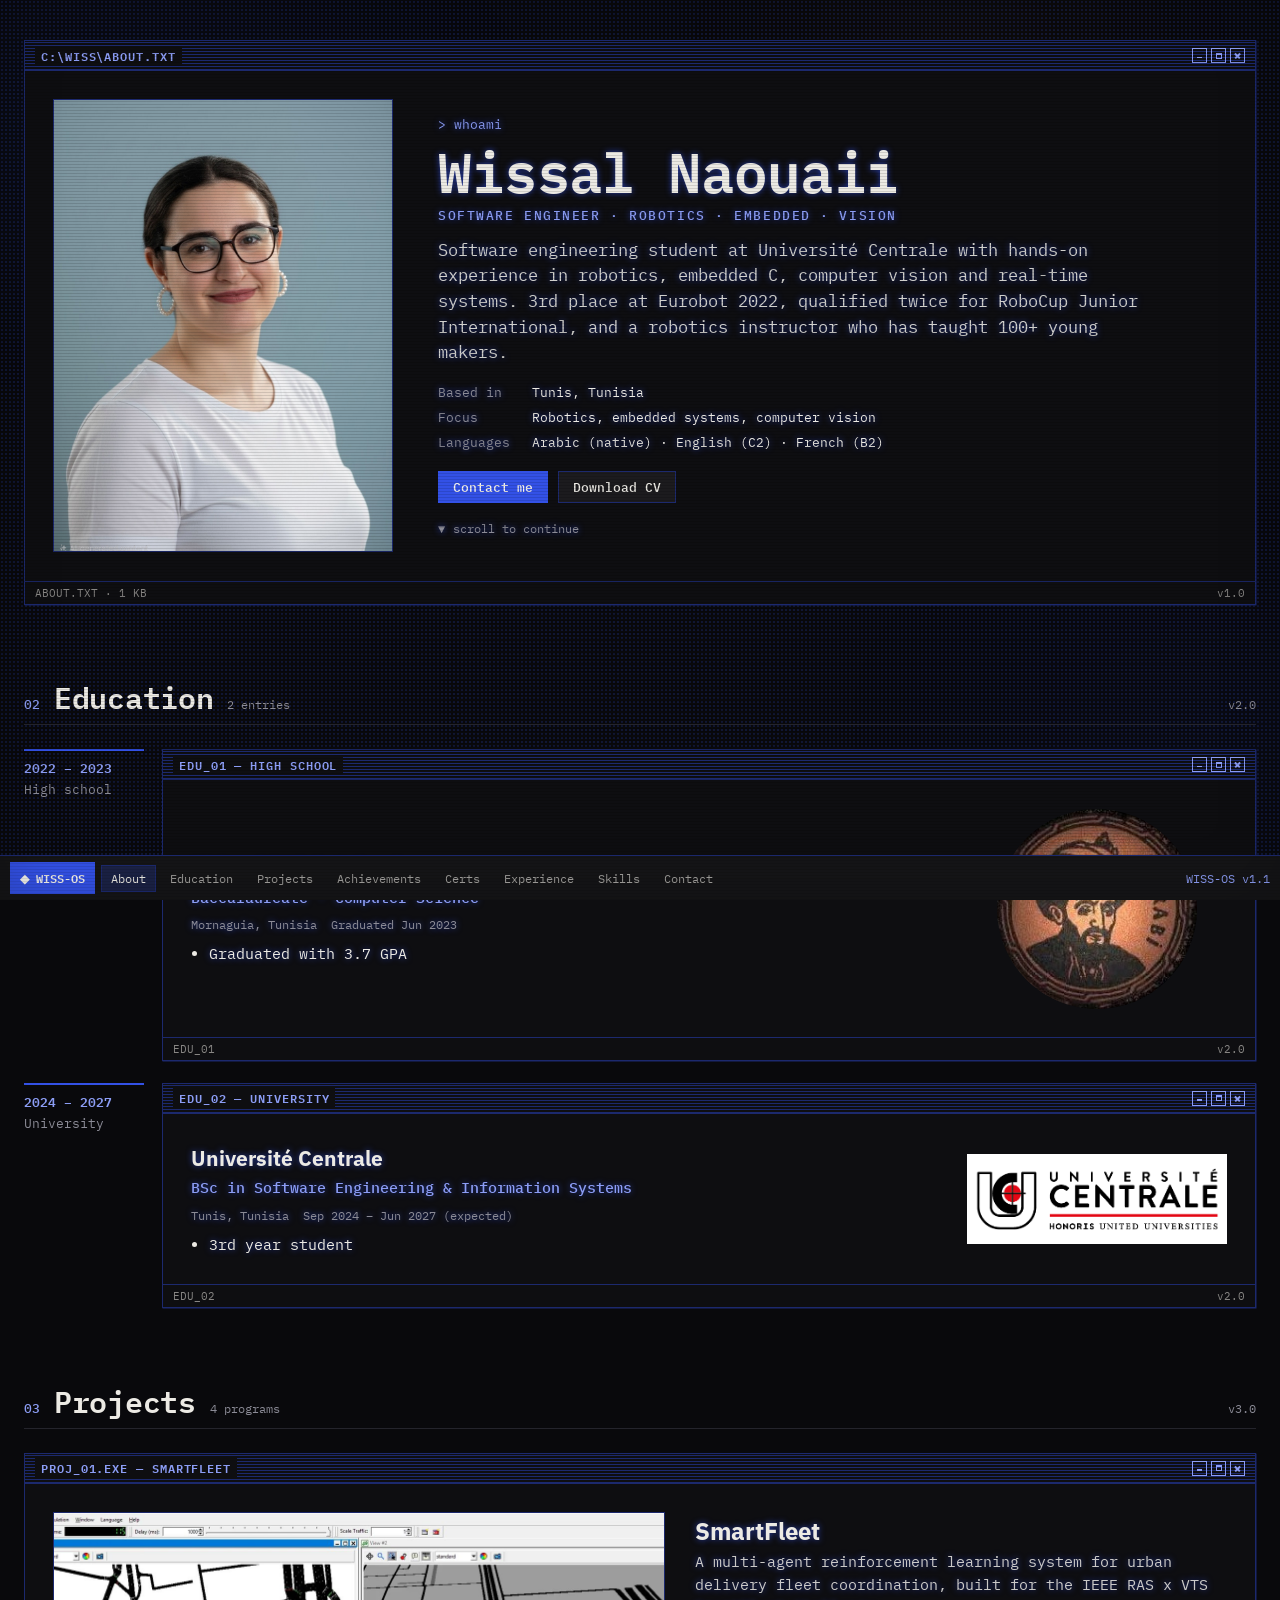
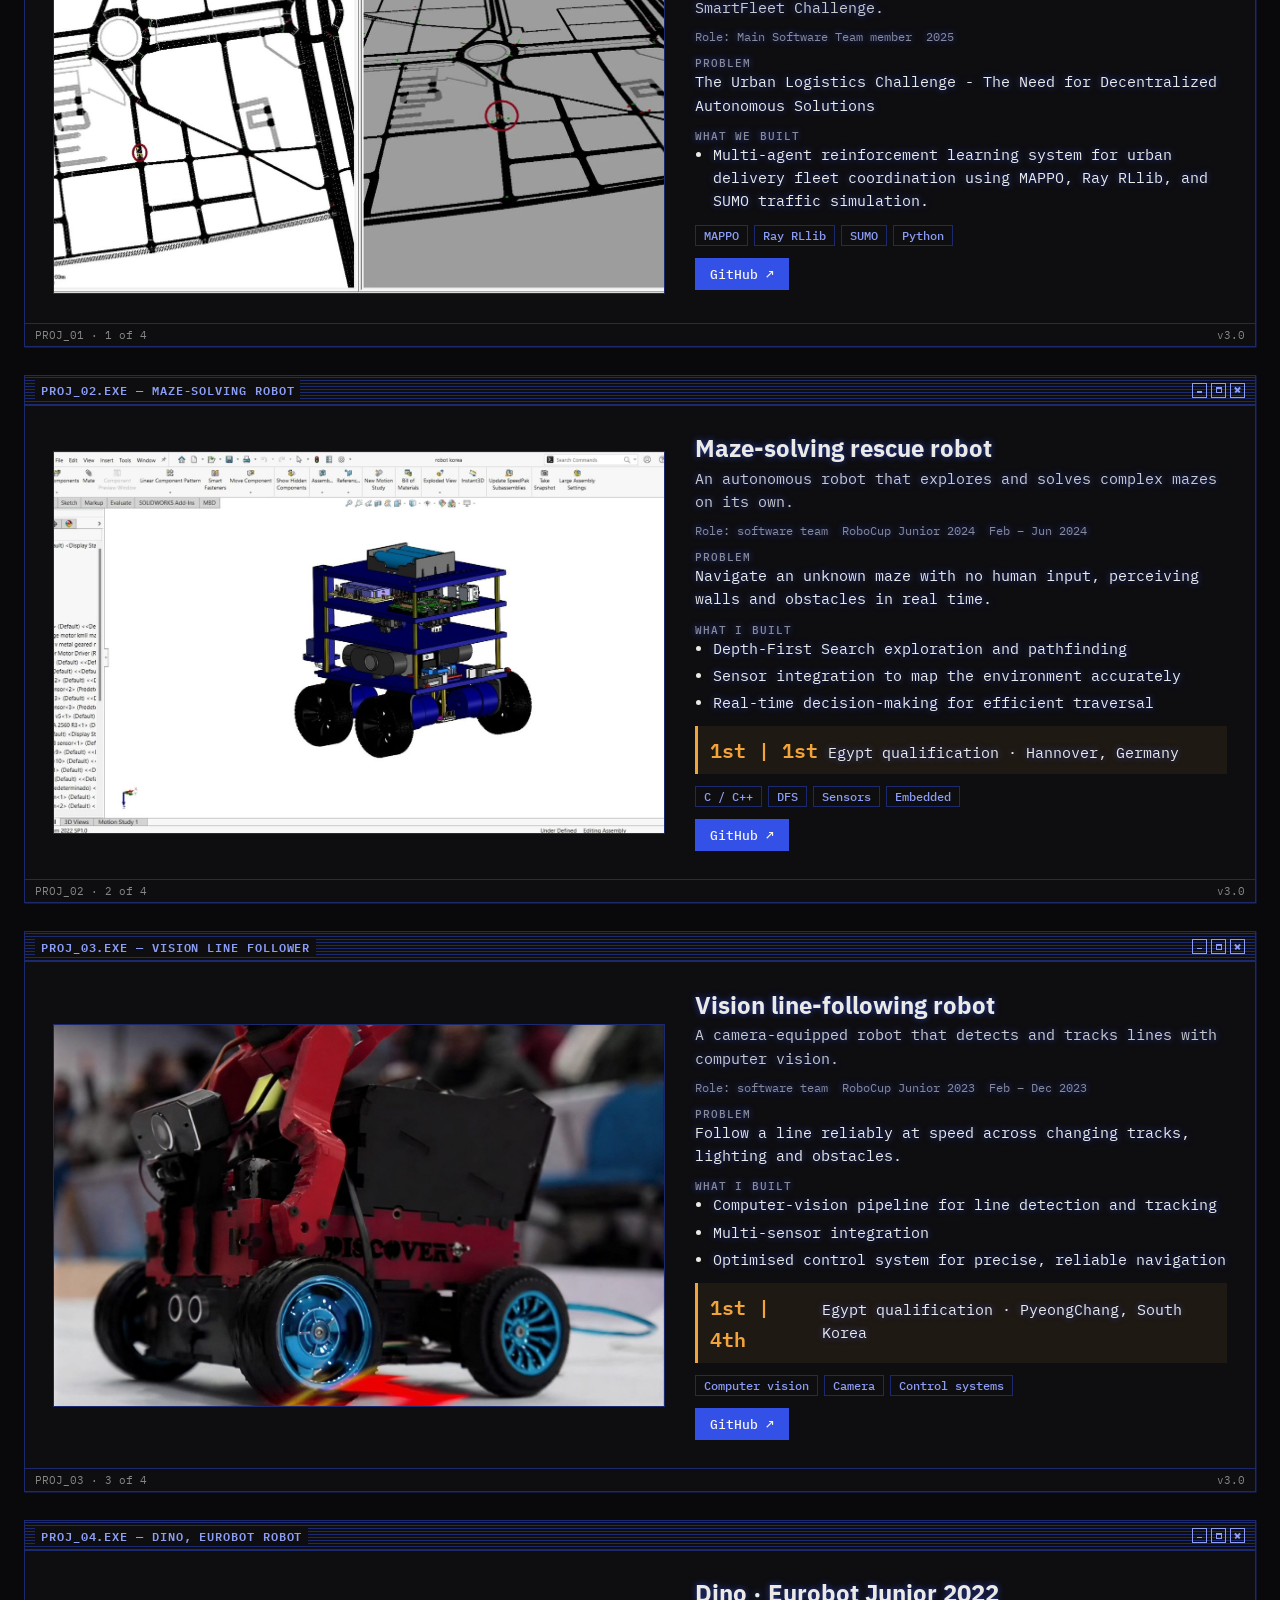
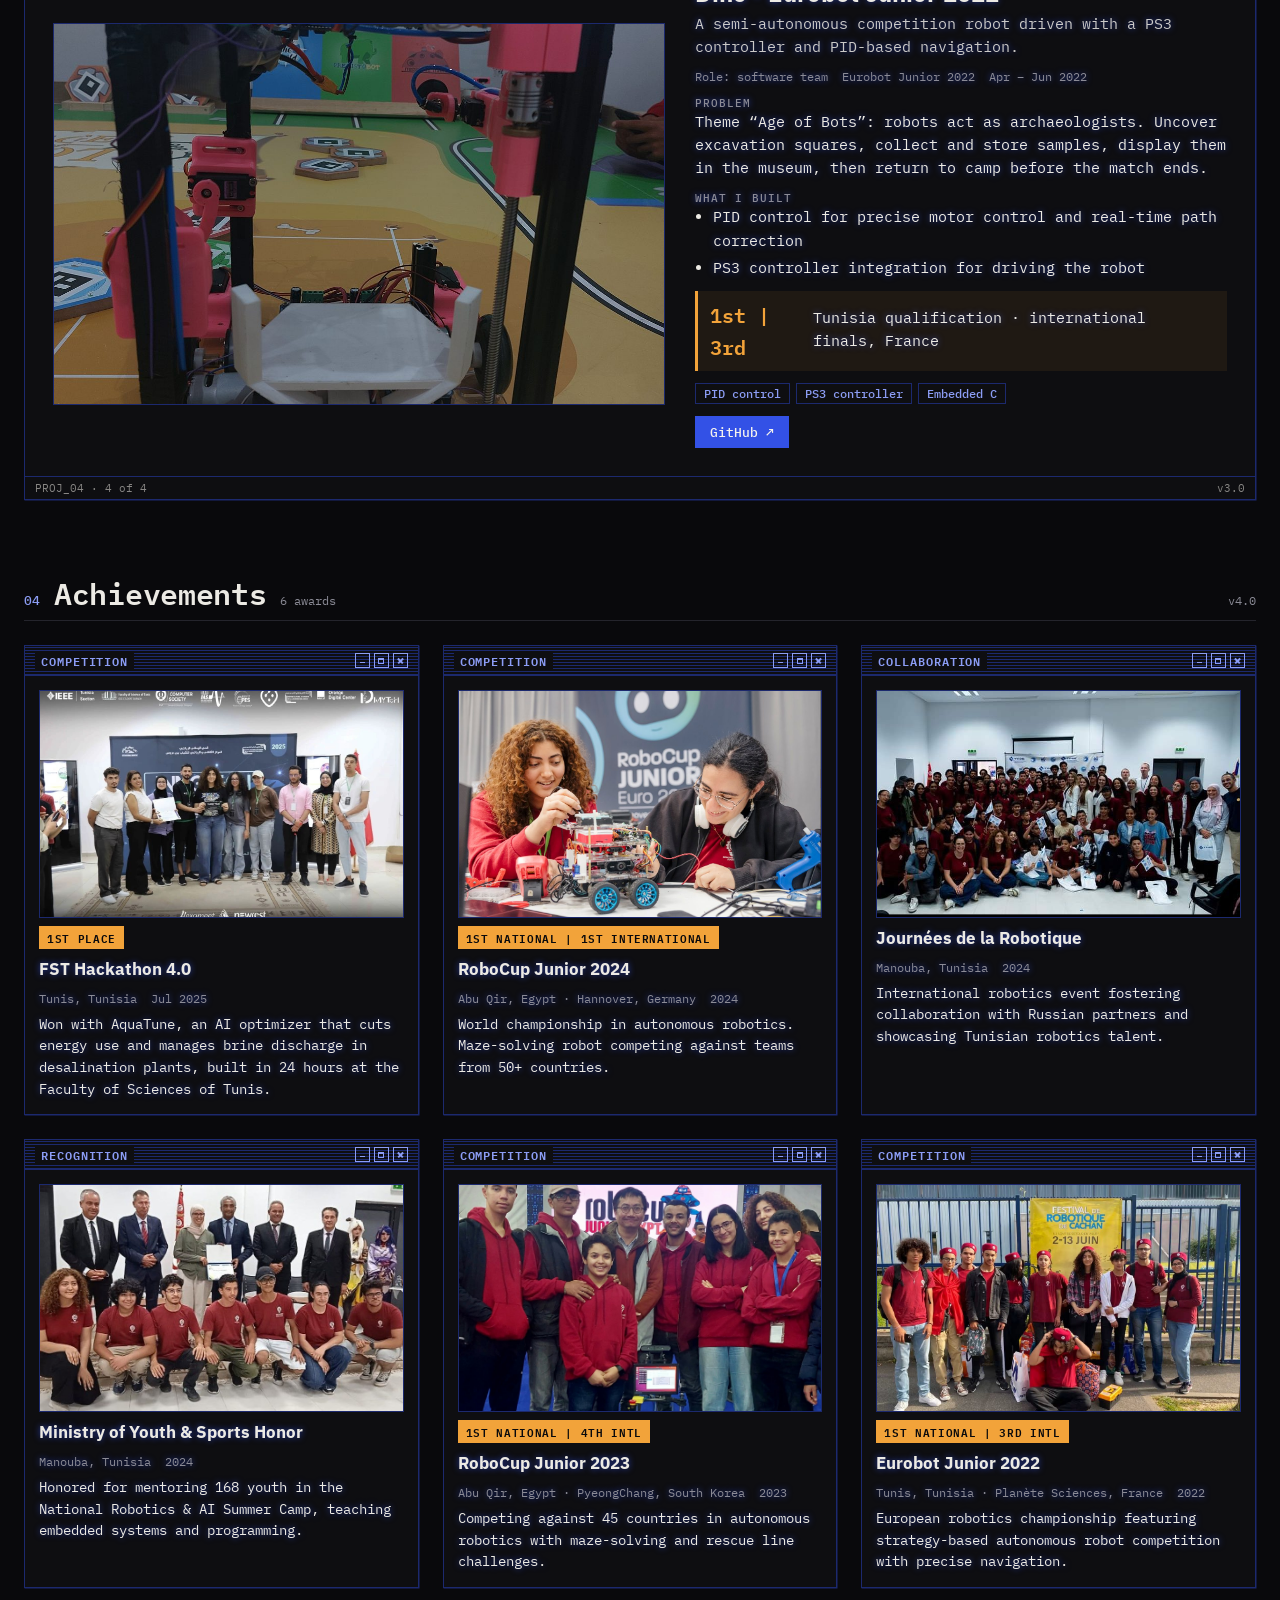
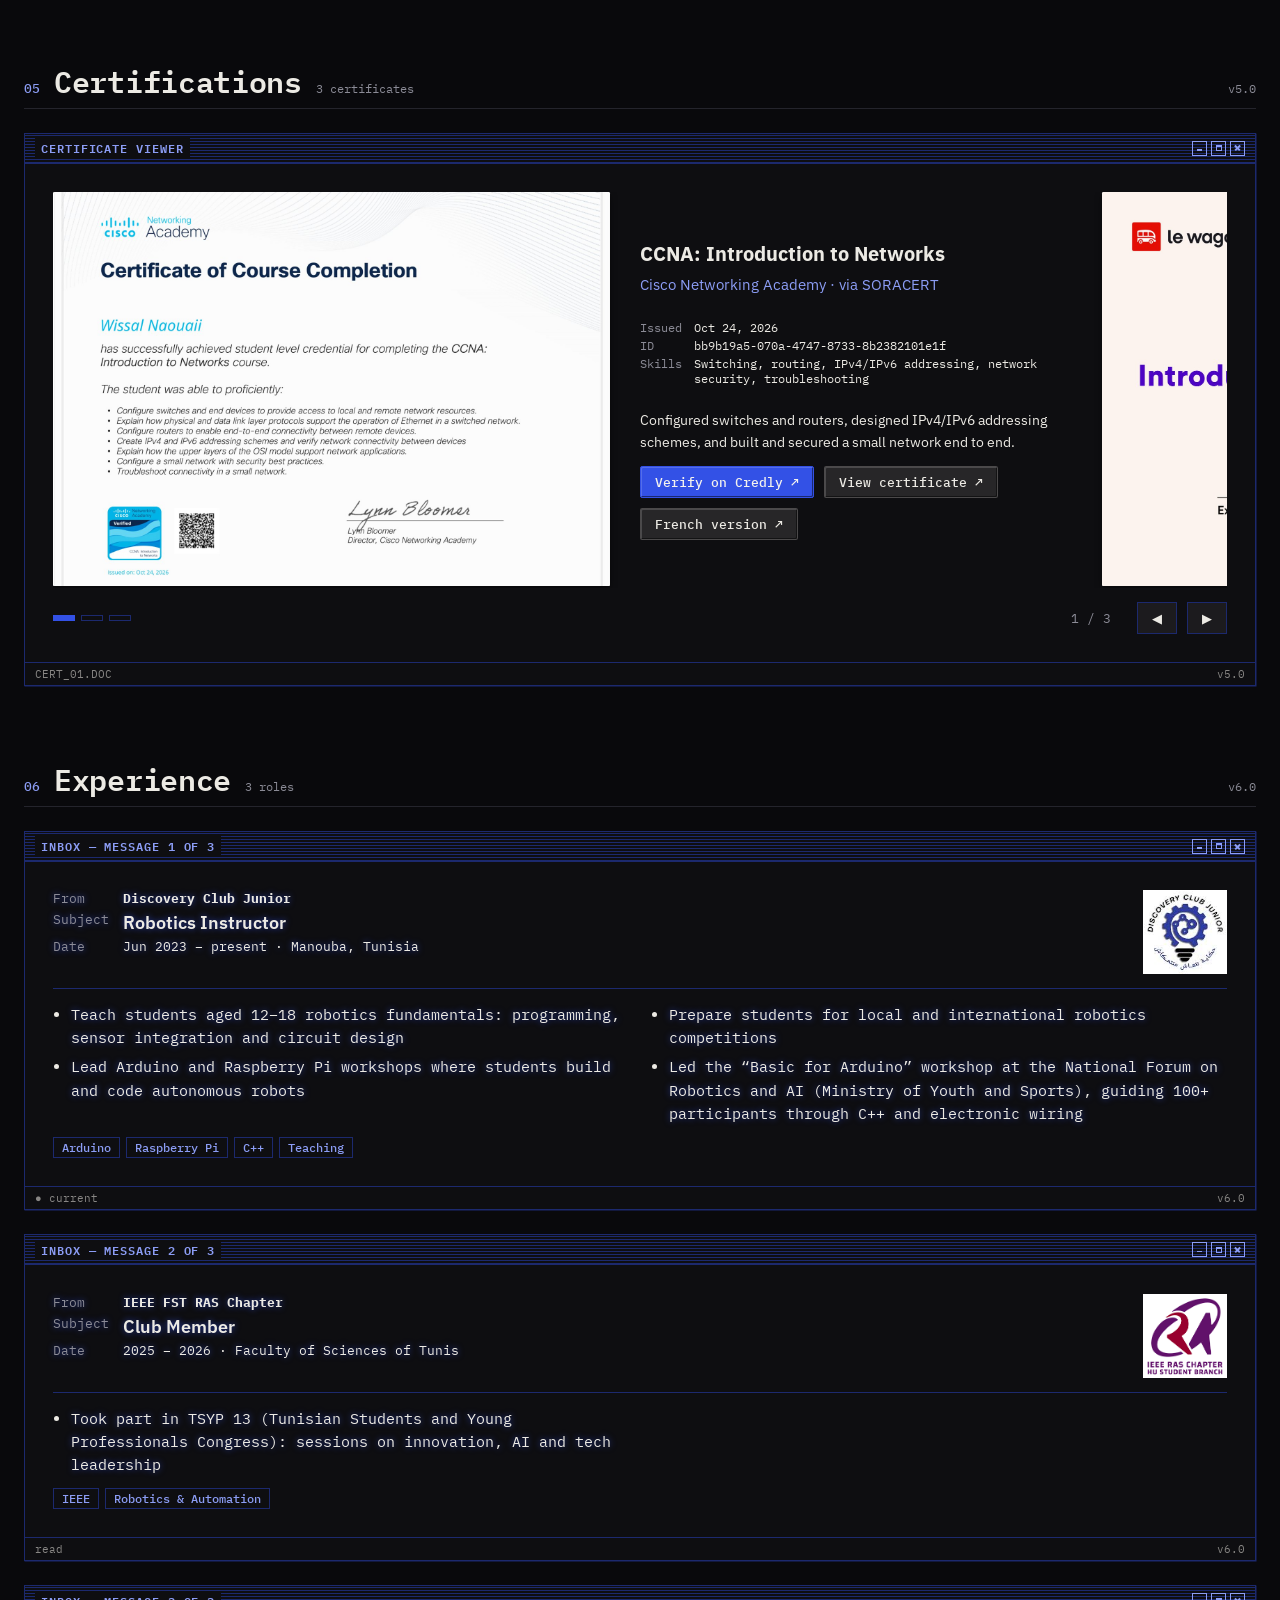
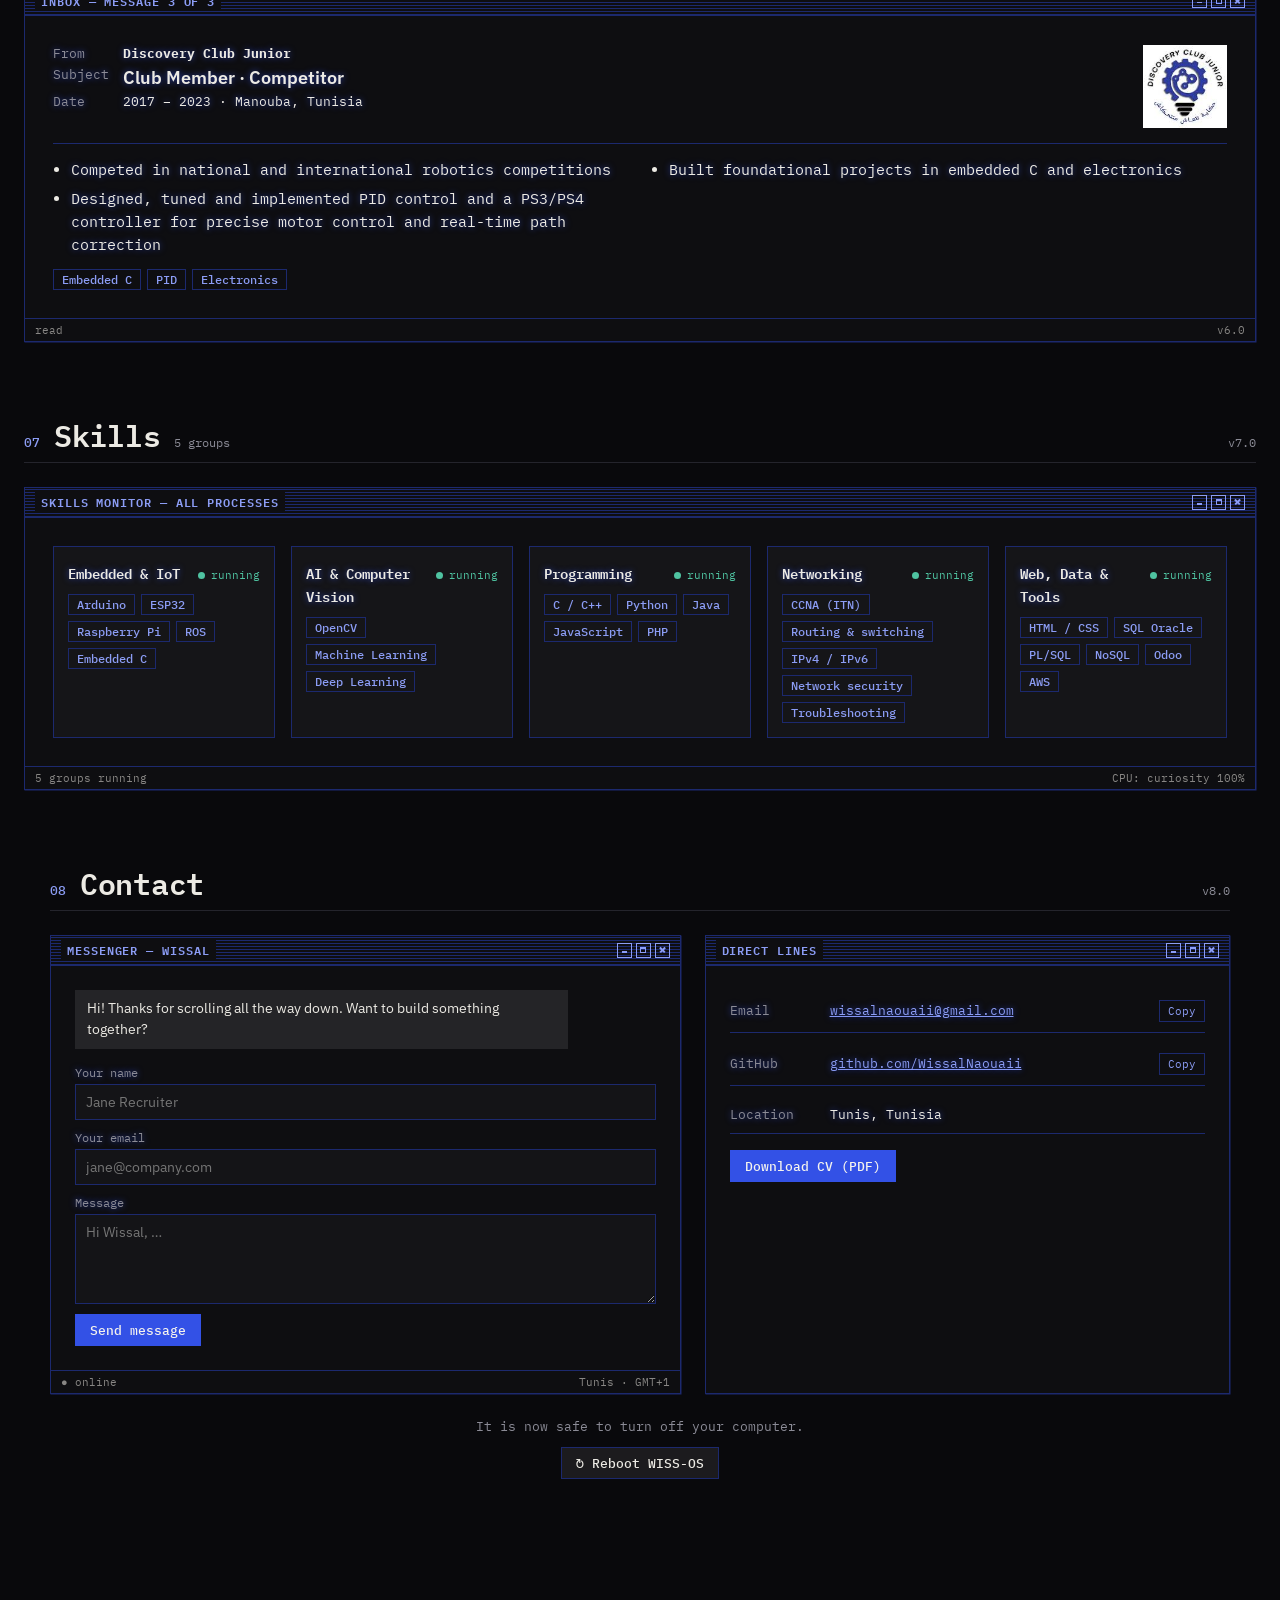
==== commit e31843a3: "Add files via upload" ====
--- a/index.html
+++ b/index.html
@@ -7,7 +7,11 @@
 <meta name="description" content="Wissal Naouaii, software engineer working on robotics, embedded systems and computer vision. RoboCup Junior and Eurobot competitor, robotics instructor in Tunis.">
 <meta property="og:title" content="Wissal Naouaii · WISS-OS">
 <meta property="og:description" content="Robotics, embedded systems and computer vision. Projects, awards and experience.">
-<meta property="og:image" content="assets/img/wissal.jpg">
+<meta property="og:image" content="https://wissalnaouaii.github.io/assets/img/wissal.jpg">
+<meta property="og:url" content="https://wissalnaouaii.github.io/">
+<meta property="og:type" content="website">
+<meta name="twitter:card" content="summary_large_image">
+<link rel="canonical" href="https://wissalnaouaii.github.io/">
 <meta name="theme-color" content="#09090C">
 <link rel="icon" href="data:image/svg+xml,%3Csvg xmlns='http://www.w3.org/2000/svg' viewBox='0 0 24 24'%3E%3Crect width='24' height='24' rx='5' fill='%2309090C'/%3E%3Crect x='4' y='6' width='16' height='11' rx='3' fill='%233351E6'/%3E%3Ccircle cx='9' cy='11.5' r='1.6' fill='%23F5F3EE'/%3E%3Ccircle cx='15' cy='11.5' r='1.6' fill='%23F5F3EE'/%3E%3Crect x='11' y='2.5' width='2' height='3.5' fill='%233351E6'/%3E%3C/svg%3E">
 <link rel="preconnect" href="https://fonts.googleapis.com">
@@ -16,13 +20,6 @@
 <link rel="stylesheet" href="css/style.css">
 </head>
 <body class="booting">
-<!--
-  HOW TO EDIT
-  ─────────────────────────────────────────────
-  Every section below is plain HTML. Search for "TODO" to find the spots still waiting for your details.
-  Images live in assets/img/. To swap one, drop your file there and change the src="" path.
-  See README.md for adding a project / certificate and for publishing the site.
--->
 
 <div class="bg" aria-hidden="true"></div>
 <div class="crt" aria-hidden="true"></div>
@@ -211,26 +208,32 @@
 
 <!-- ================= 05 CERTIFICATIONS (carousel) ================= -->
 <section class="sec" id="certifications" data-i="5">
-  <div class="sec-h"><span class="num">05</span><h2>Certifications</h2><span class="n">2 certificates</span><span class="v">v5.0</span></div>
+  <div class="sec-h"><span class="num">05</span><h2>Certifications</h2><span class="n">3 certificates</span><span class="v">v5.0</span></div>
   <div class="win viewer"><div class="tb"><span class="tt">Certificate Viewer</span><span class="ctl"><i></i><i></i><i></i></span></div>
     <div class="wb">
       <div class="track" id="track" tabindex="0" aria-label="Certificates, use arrow keys or swipe">
         <!-- To use a real scan: replace <div class="page">…</div> with
              <div class="page img"><img src="assets/img/your-cert.jpg" alt="…"></div> -->
-        <div class="slide" aria-label="Certificate 1 of 2">
+        <div class="slide" aria-label="Certificate 1 of 3">
+          <div class="page img"><img src="assets/img/cert-cisco-ccna-itn.jpg" alt="Cisco Networking Academy certificate of course completion: CCNA Introduction to Networks, Wissal Naouaii" loading="lazy"></div>
+          <div style="display:grid;gap:12px"><div><h3>CCNA: Introduction to Networks</h3><p class="rd" style="color:var(--accent-hi)">Cisco Networking Academy · via SORACERT</p></div>
+            <dl class="cmeta"><dt>Issued</dt><dd>Oct 24, 2026</dd><dt>ID</dt><dd style="overflow-wrap:anywhere">bb9b19a5-070a-4747-8733-8b2382101e1f</dd><dt>Skills</dt><dd>Switching, routing, IPv4/IPv6 addressing, network security, troubleshooting</dd></dl>
+            <p class="rd" style="font-size:14px">Configured switches and routers, designed IPv4/IPv6 addressing schemes, and built and secured a small network end to end.</p>
+            <div class="row-btns"><a class="btn pri" href="https://www.credly.com/badges/4dc708ae-a615-42dd-b4c8-c71e8a997416" target="_blank" rel="noopener">Verify on Credly ↗</a><a class="btn" href="assets/certs/cert-cisco-ccna-itn.pdf" target="_blank" rel="noopener">View certificate ↗</a><a class="btn" href="assets/certs/cert-cisco-ccna-itn-fr.pdf" target="_blank" rel="noopener">French version ↗</a></div></div></div>
+        <div class="slide" aria-label="Certificate 2 of 3">
           <div class="page img"><img src="assets/img/cert-lewagon-webdev.jpg" alt="Le Wagon certificate: Introduction to Web Development for Honoris, Wissal Naouaii" loading="lazy"></div>
           <div style="display:grid;gap:12px"><div><h3>Introduction to Web Development</h3><p class="rd" style="color:var(--accent-hi)">Le Wagon · for Honoris United Universities</p></div>
             <dl class="cmeta"><dt>Issued</dt><dd>April 30, 2026</dd><dt>Skills</dt><dd>HTML, CSS, web fundamentals</dd></dl>
             <p class="rd" style="font-size:14px">Coding bootcamp introduction to building websites, delivered by Le Wagon for Honoris students.</p>
             <div class="row-btns"><a class="btn pri" href="assets/certs/cert-lewagon-webdev.pdf" target="_blank" rel="noopener">View certificate ↗</a></div></div></div>
-        <div class="slide" aria-label="Certificate 2 of 2">
+        <div class="slide" aria-label="Certificate 3 of 3">
           <div class="page img"><img src="assets/img/cert-gymglish-english.jpg" alt="Gymglish end-of-training report, English level C1–C2, Wissal Naouaii" loading="lazy"></div>
           <div style="display:grid;gap:12px"><div><h3>English, level 5.0 (~C1–C2)</h3><p class="rd" style="color:var(--accent-hi)">Gymglish Learning Series · Aimigo</p></div>
             <dl class="cmeta"><dt>Period</dt><dd>Dec 2024 – Jun 2026 (18-month program)</dd><dt>Issued</dt><dd>June 3, 2026 · Paris</dd><dt>Level</dt><dd>5.0, Expert / mastery (~C2)</dd></dl>
             <p class="rd" style="font-size:14px">End-of-training report for an 18-month English course, assessed at the highest level of the scale.</p>
             <div class="row-btns"><a class="btn pri" href="assets/certs/cert-gymglish-english.pdf" target="_blank" rel="noopener">View certificate ↗</a></div></div></div>
       </div>
-      <div class="cbar"><div class="dots" id="dots"></div><span class="cnt" id="cnt">1 / 2</span>
+      <div class="cbar"><div class="dots" id="dots"></div><span class="cnt" id="cnt">1 / 3</span>
         <button class="btn" type="button" id="cprev" aria-label="Previous certificate">◀</button><button class="btn" type="button" id="cnext" aria-label="Next certificate">▶</button></div>
     </div>
     <div class="st"><span id="certSt">CERT_01.DOC</span><span>v5.0</span></div></div>
@@ -272,7 +275,7 @@
 
 <!-- ================= 07 SKILLS ================= -->
 <section class="sec" id="skills" data-i="7">
-  <div class="sec-h"><span class="num">07</span><h2>Skills</h2><span class="n">4 groups</span><span class="v">v7.0</span></div>
+  <div class="sec-h"><span class="num">07</span><h2>Skills</h2><span class="n">5 groups</span><span class="v">v7.0</span></div>
   <div class="win"><div class="tb"><span class="tt">Skills Monitor — all processes</span><span class="ctl"><i></i><i></i><i></i></span></div>
     <div class="wb"><div class="groups">
       <div class="grp"><div class="grp-h"><h3>Embedded &amp; IoT</h3><span class="run">running</span></div>
@@ -281,10 +284,12 @@
         <div class="chips"><span class="chip">OpenCV</span><span class="chip">Machine Learning</span><span class="chip">Deep Learning</span></div></div>
       <div class="grp"><div class="grp-h"><h3>Programming</h3><span class="run">running</span></div>
         <div class="chips"><span class="chip">C / C++</span><span class="chip">Python</span><span class="chip">Java</span><span class="chip">JavaScript</span><span class="chip">PHP</span></div></div>
+      <div class="grp"><div class="grp-h"><h3>Networking</h3><span class="run">running</span></div>
+        <div class="chips"><span class="chip">CCNA (ITN)</span><span class="chip">Routing &amp; switching</span><span class="chip">IPv4 / IPv6</span><span class="chip">Network security</span><span class="chip">Troubleshooting</span></div></div>
       <div class="grp"><div class="grp-h"><h3>Web, Data &amp; Tools</h3><span class="run">running</span></div>
         <div class="chips"><span class="chip">HTML / CSS</span><span class="chip">SQL Oracle</span><span class="chip">PL/SQL</span><span class="chip">NoSQL</span><span class="chip">Odoo</span><span class="chip">AWS</span></div></div>
     </div></div>
-    <div class="st"><span>4 groups running</span><span>CPU: curiosity 100%</span></div></div>
+    <div class="st"><span>5 groups running</span><span>CPU: curiosity 100%</span></div></div>
 </section>
 
 <!-- ================= 08 CONTACT ================= -->
--- a/css/style.css
+++ b/css/style.css
@@ -1,18 +1,14 @@
-
-/* WISS-OS portfolio — one long scroll. Boot loader -> 8 sections, every section fully open (no clicks needed).
-   A fixed taskbar shows position + version. Scroll position drives the OS "dials" on :root. Single dark look on purpose. */
 :root{
   color-scheme: dark;
   --ink:#09090C; --paper:#ECEAE4; --muted:#8B8B96; --line:#24242C;
-  --accent:#3351E6;          /* Wiss blue  rgb(51,81,230): fills, buttons, selection */
-  --accent-hi:#8C9DF5;       /* same hue, lifted: text & glow on dark (7.8:1) */
-  --on-accent:#F5F3EE;       /* text on blue (5.5:1) */
-  --s1:#F2A33A;              /* amber: highlights, metrics */
-  --s2:#4FC3A1;              /* mint: status, "online" */
+  --accent:#3351E6;          
+  --accent-hi:#8C9DF5;       
+  --on-accent:#F5F3EE;       
+  --s1:#F2A33A;              
+  --s2:#4FC3A1;              
   --accent-dim:color-mix(in srgb,var(--accent) 45%,var(--ink));
   --mono:"IBM Plex Mono", ui-monospace, Menlo, Consolas, monospace;
   --sans:"IBM Plex Sans", system-ui, -apple-system, "Segoe UI", sans-serif;
-  /* dials (overwritten by scroll) */
   --chrome:0; --ts:0; --r:0; --bevel:0; --sh:0; --hard:0; --gloss:0; --glass:0; --lift:2; --scan:.3; --glow:.8; --dither:.85;
   --bd:var(--accent-dim); --tbfg:var(--accent-hi); --rdf:var(--mono);
 }
@@ -140,11 +136,8 @@
 .track::-webkit-scrollbar{display:none}
 .slide{flex:0 0 88%;scroll-snap-align:start;display:grid;grid-template-columns:minmax(0,1.25fr) minmax(0,1fr);gap:clamp(16px,2.6vw,30px);align-items:center;backface-visibility:hidden}
 @media (max-width:760px){.slide{flex-basis:92%;grid-template-columns:1fr}}
-/* anti-flicker: no blur layer or glow behind the scrolling certificates */
 .viewer{-webkit-backdrop-filter:none;backdrop-filter:none}
 .viewer .wb{text-shadow:none}
-/* anti-flicker: freeze the OS 'dials' inside the certificate slider, so scrolling the page
-   doesn't repaint the certificates on every frame (that repaint is what blinked) */
 .track{--r:3;--sh:10;--bevel:1;--gloss:0;--glass:0;--glow:0;--lift:7;--hard:0;--ts:1;--scan:0;--dither:0;--bd:color-mix(in srgb,var(--paper) 18%,transparent);--rdf:var(--sans)}
 
 .slide .page{aspect-ratio:1.414/1;align-content:center}
@@ -257,43 +250,34 @@
 /* ===================== LAYOUT v2: use wide screens better ===================== */
 main{max-width:1440px;gap:clamp(48px,6vw,84px)}
 .wb{padding:clamp(16px,2.2vw,30px)}
-/* about: bigger photo, wider text */
 .about{grid-template-columns:minmax(0,340px) minmax(0,1fr);gap:clamp(20px,3.5vw,56px);align-items:center}
 .intro{max-width:72ch;font-size:16.5px}
 .facts{gap:8px 22px}
-/* education: larger logo/photo column */
 .edu{grid-template-columns:minmax(0,1fr) 260px;gap:28px;align-items:center}
 .edu h3{font-size:21px}
-/* projects: image a bit larger */
 .proj{grid-template-columns:minmax(0,1.15fr) minmax(0,1fr);align-items:center}
 .proj h3{font-size:24px}
-/* achievements: 3 columns, shorter photos */
 .ach{gap:24px}
 .ach .media.r43{aspect-ratio:16/10}
 /* certificates */
 .slide .page{max-height:420px}
-/* experience: bullets flow in two columns on wide screens */
+/* experience */
 @media (min-width:1000px){
   .exp-body .pts{display:block;columns:2;column-gap:40px}
   .exp-body .pts li{break-inside:avoid;margin-bottom:6px}
 }
-/* skills: 4 groups side by side */
+/* skills */
 @media (min-width:1100px){.groups{grid-template-columns:repeat(4,minmax(0,1fr))}}
-/* contact stays exactly as it was */
 #contact{width:100%;max-width:1180px;justify-self:center}
 #contact .wb{padding:clamp(14px,2.4vw,24px)}
-
-/* logos: no white frame around them, the logo itself fills its spot */
 .edu .media.logo{aspect-ratio:auto;background:none;border:0;display:grid;place-items:center}
 .edu .media.logo img{width:auto;height:auto;max-width:100%;max-height:200px;padding:0;object-fit:contain;border-radius:calc(var(--r)*.6px)}
 .elogo{background:none;border:0}
 .elogo img{padding:0;border-radius:calc(var(--r)*.6px)}
 .media.logo img[src*="elfarabi"]{border-radius:50%}
-/* lets the last certificate line up on the left like the others */
 .track::after{content:"";flex:0 0 calc(12% - 16px)}
+
 @media (max-width:760px){.track::after{flex-basis:calc(8% - 16px)}}
-
-/* window buttons: minimize · restore · close glyphs inside the three boxes */
 .tb .ctl{gap:4px}
 .tb .ctl i{position:relative;width:15px;height:15px;display:block}
 .tb .ctl i::before,.tb .ctl i::after{content:"";position:absolute;background:currentColor}
@@ -302,8 +286,6 @@
 .tb .ctl i:nth-child(3)::before,.tb .ctl i:nth-child(3)::after{left:3px;right:3px;top:50%;height:1.5px;margin-top:-.75px;transform:rotate(45deg)}
 .tb .ctl i:nth-child(3)::after{transform:rotate(-45deg)}
 
-/* phones & small tablets: stack About / Education / Projects into one column
-   (the wide-screen layout above was overriding the original phone rules) */
 @media (max-width:820px){
   .about,.edu,.proj{grid-template-columns:1fr}
   .about{align-items:start}
@@ -311,3 +293,5 @@
   .edu .media.logo{justify-items:start}
   .edu .media.logo img{max-height:130px}
 }
+@media (min-width:1100px){.groups{grid-template-columns:repeat(auto-fit,minmax(220px,1fr))}}
+.grp{align-content:start}
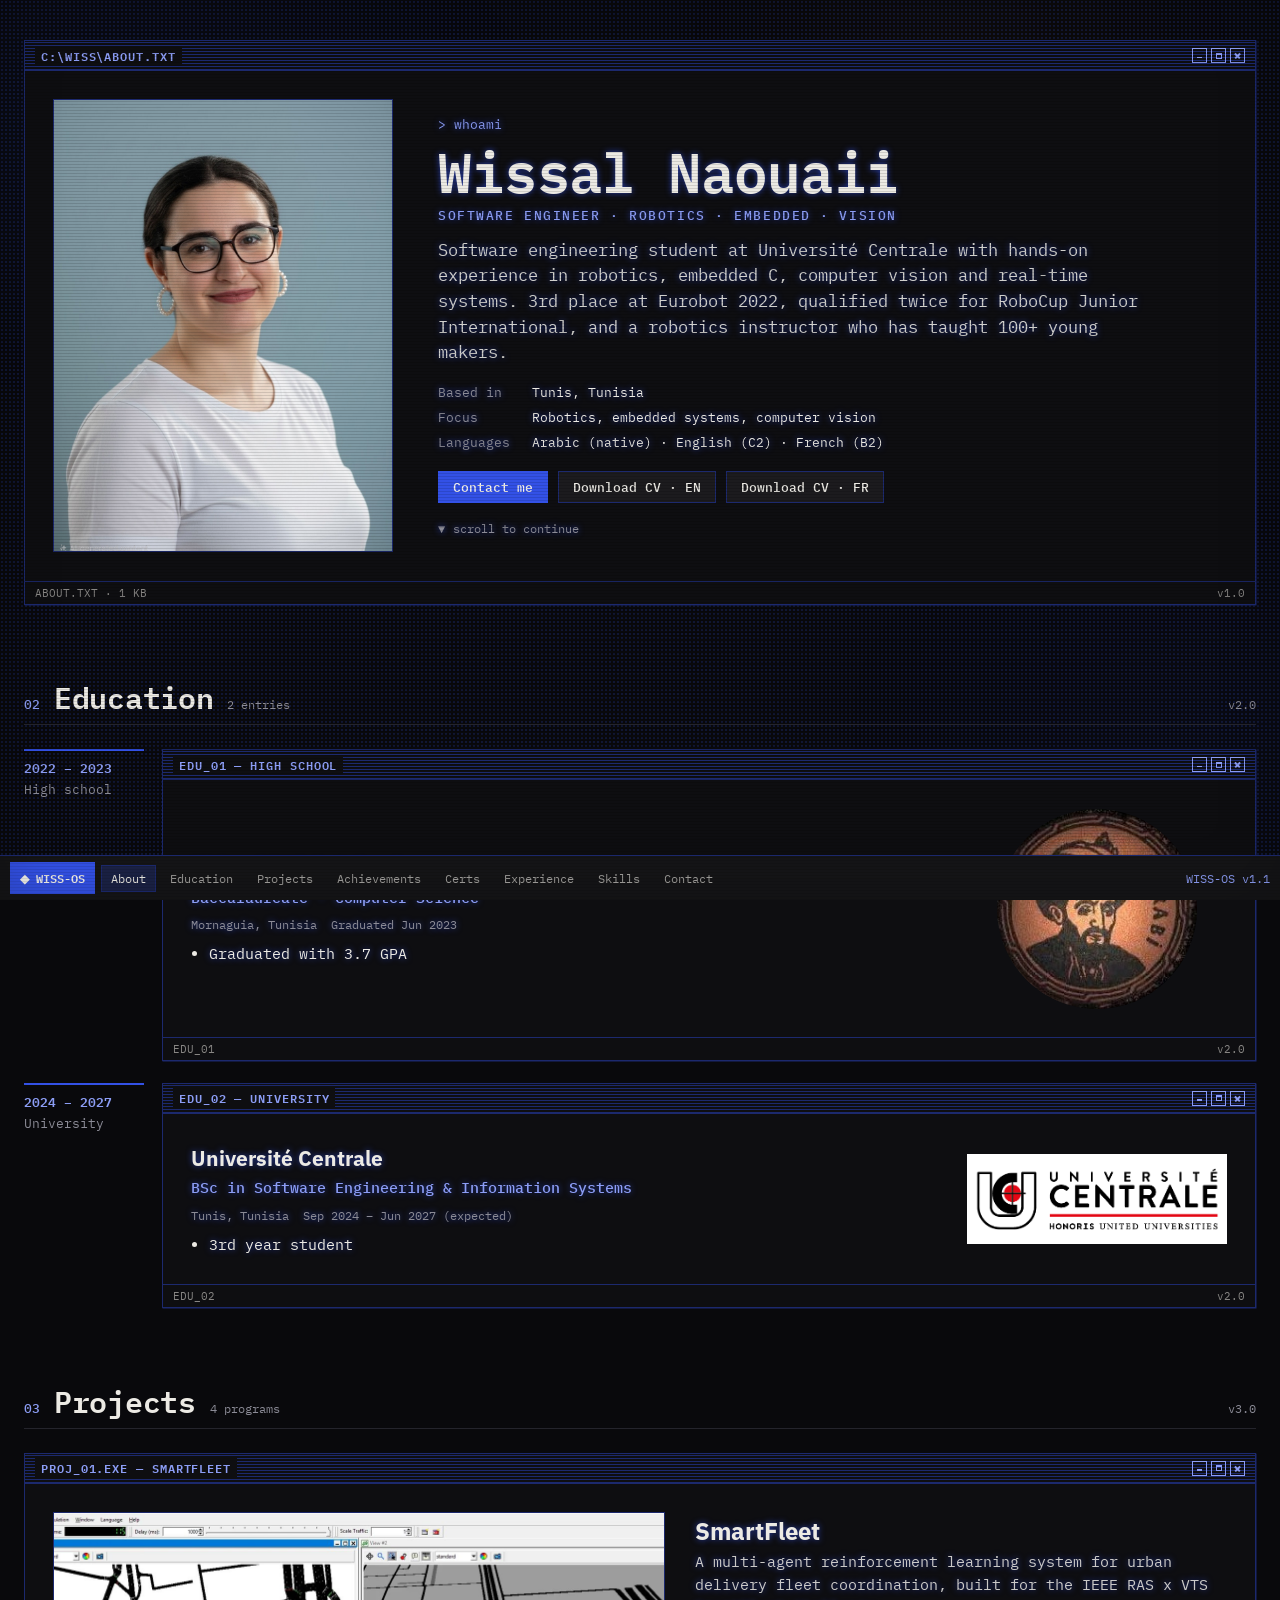
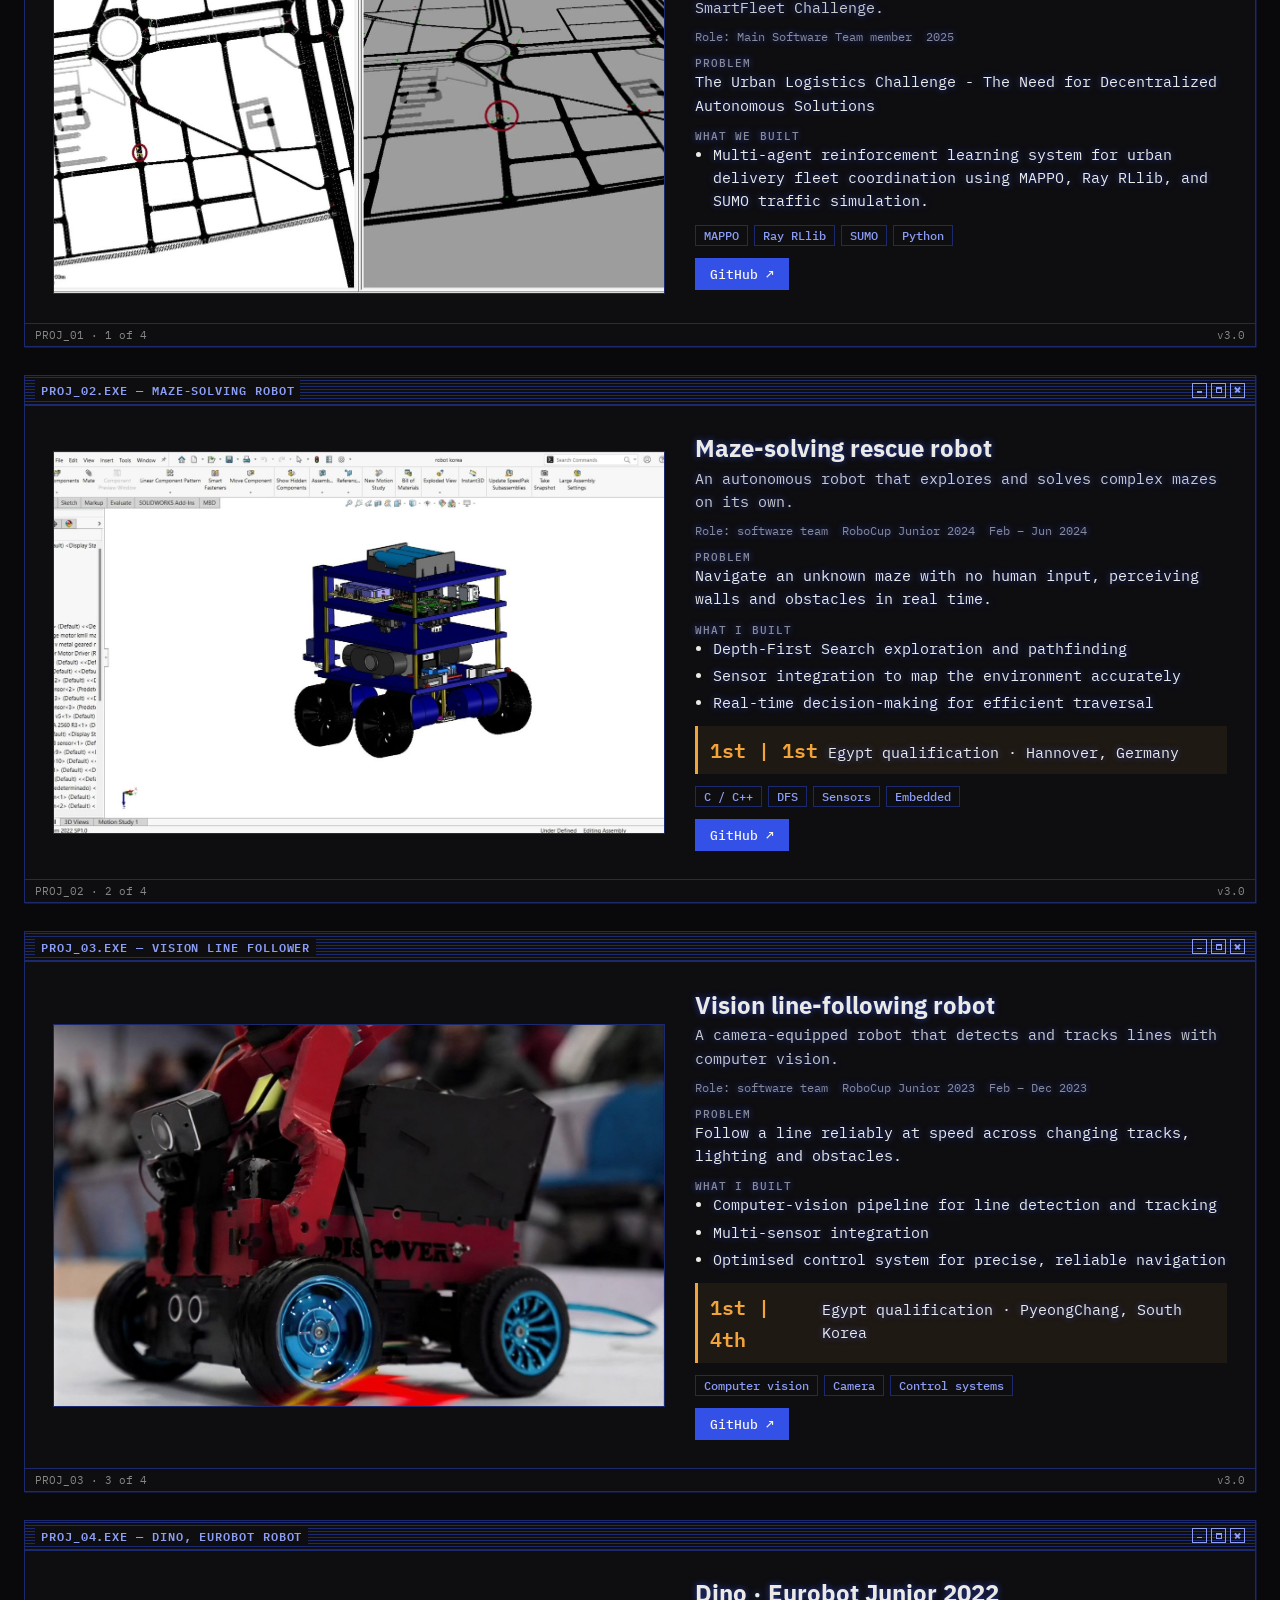
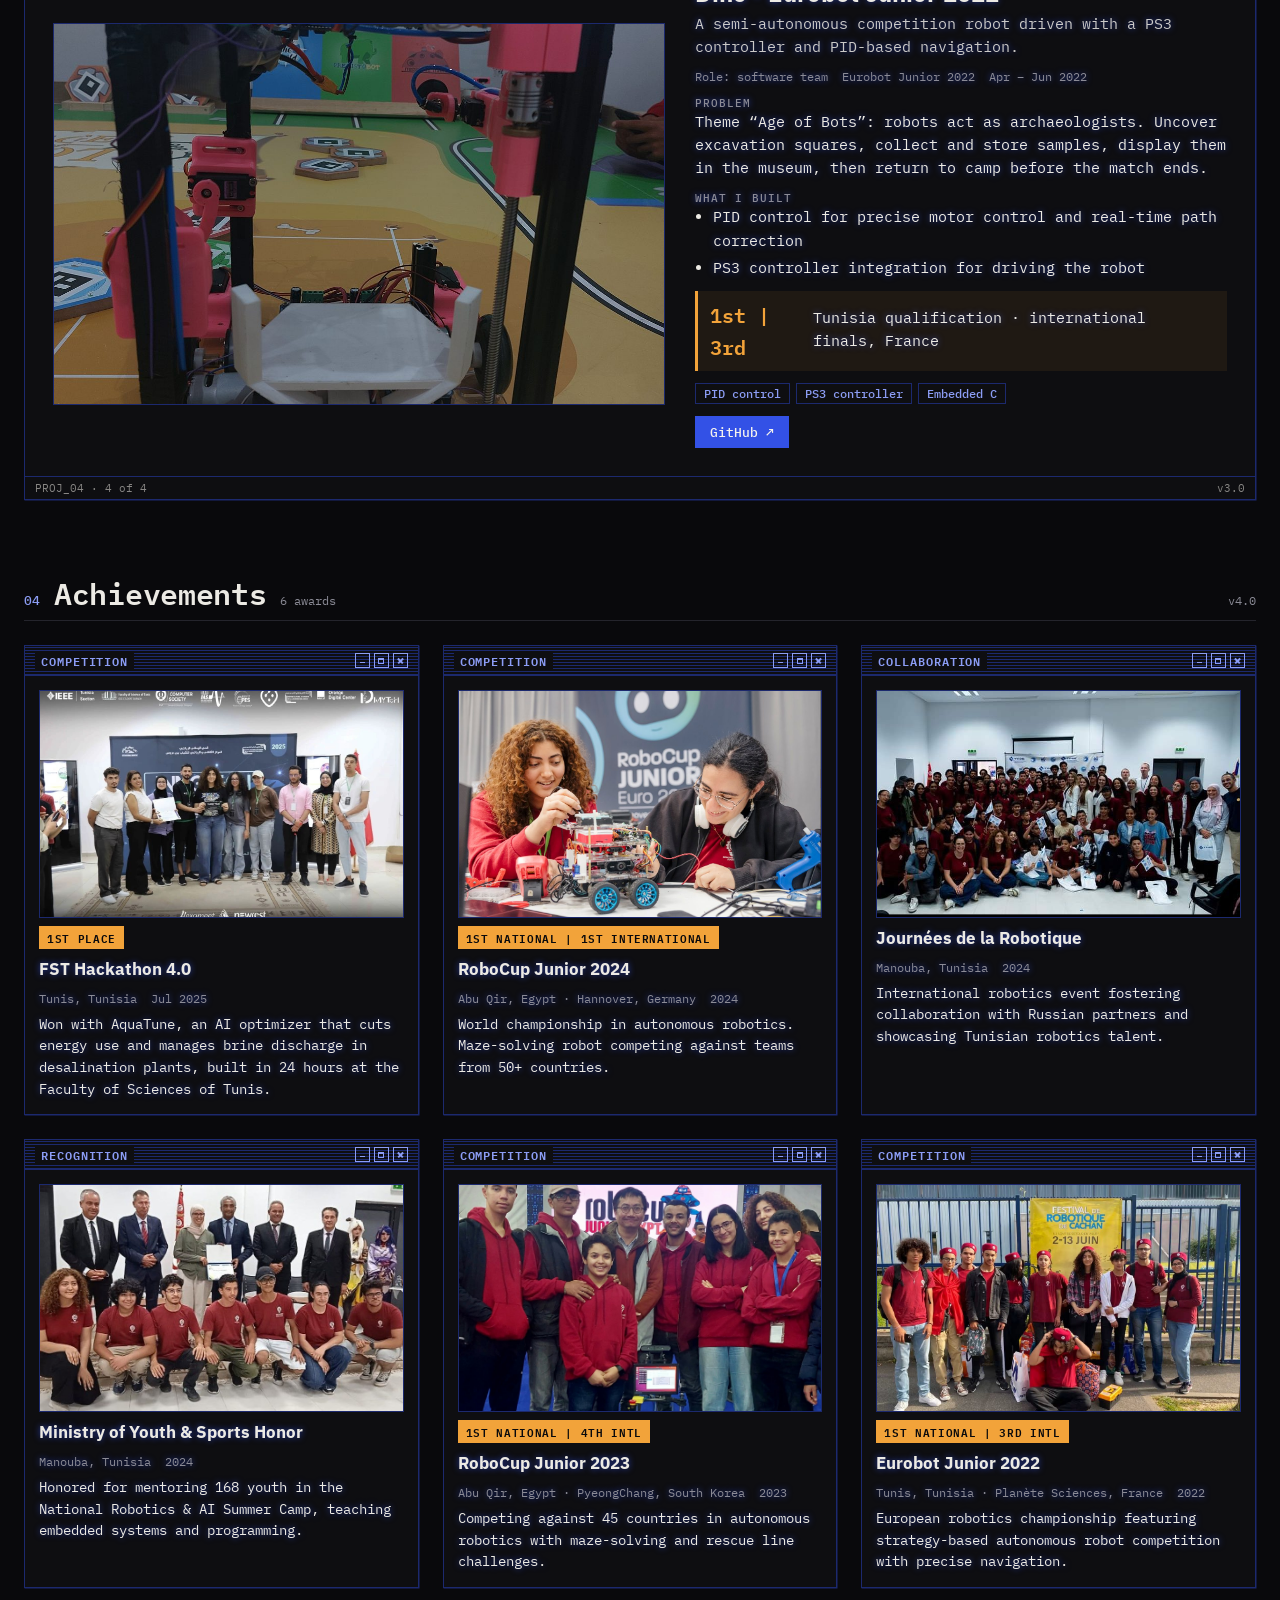
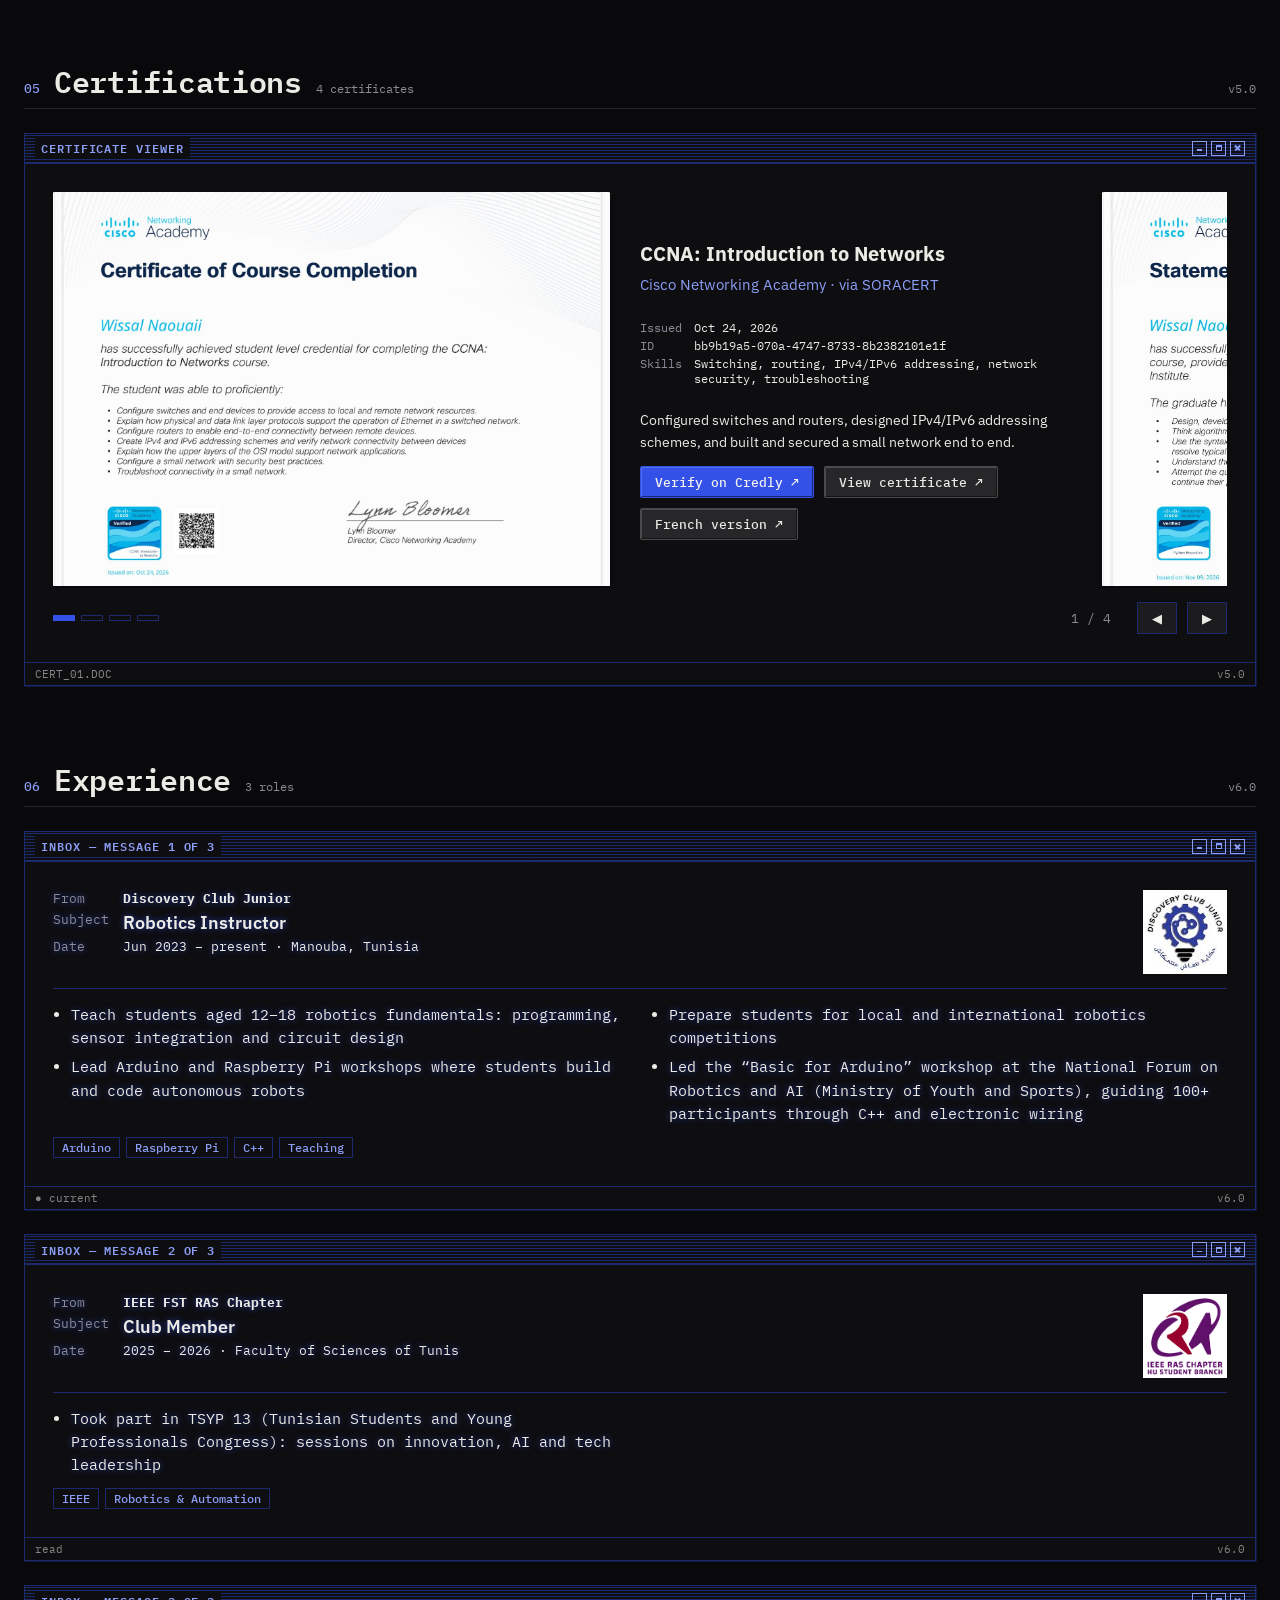
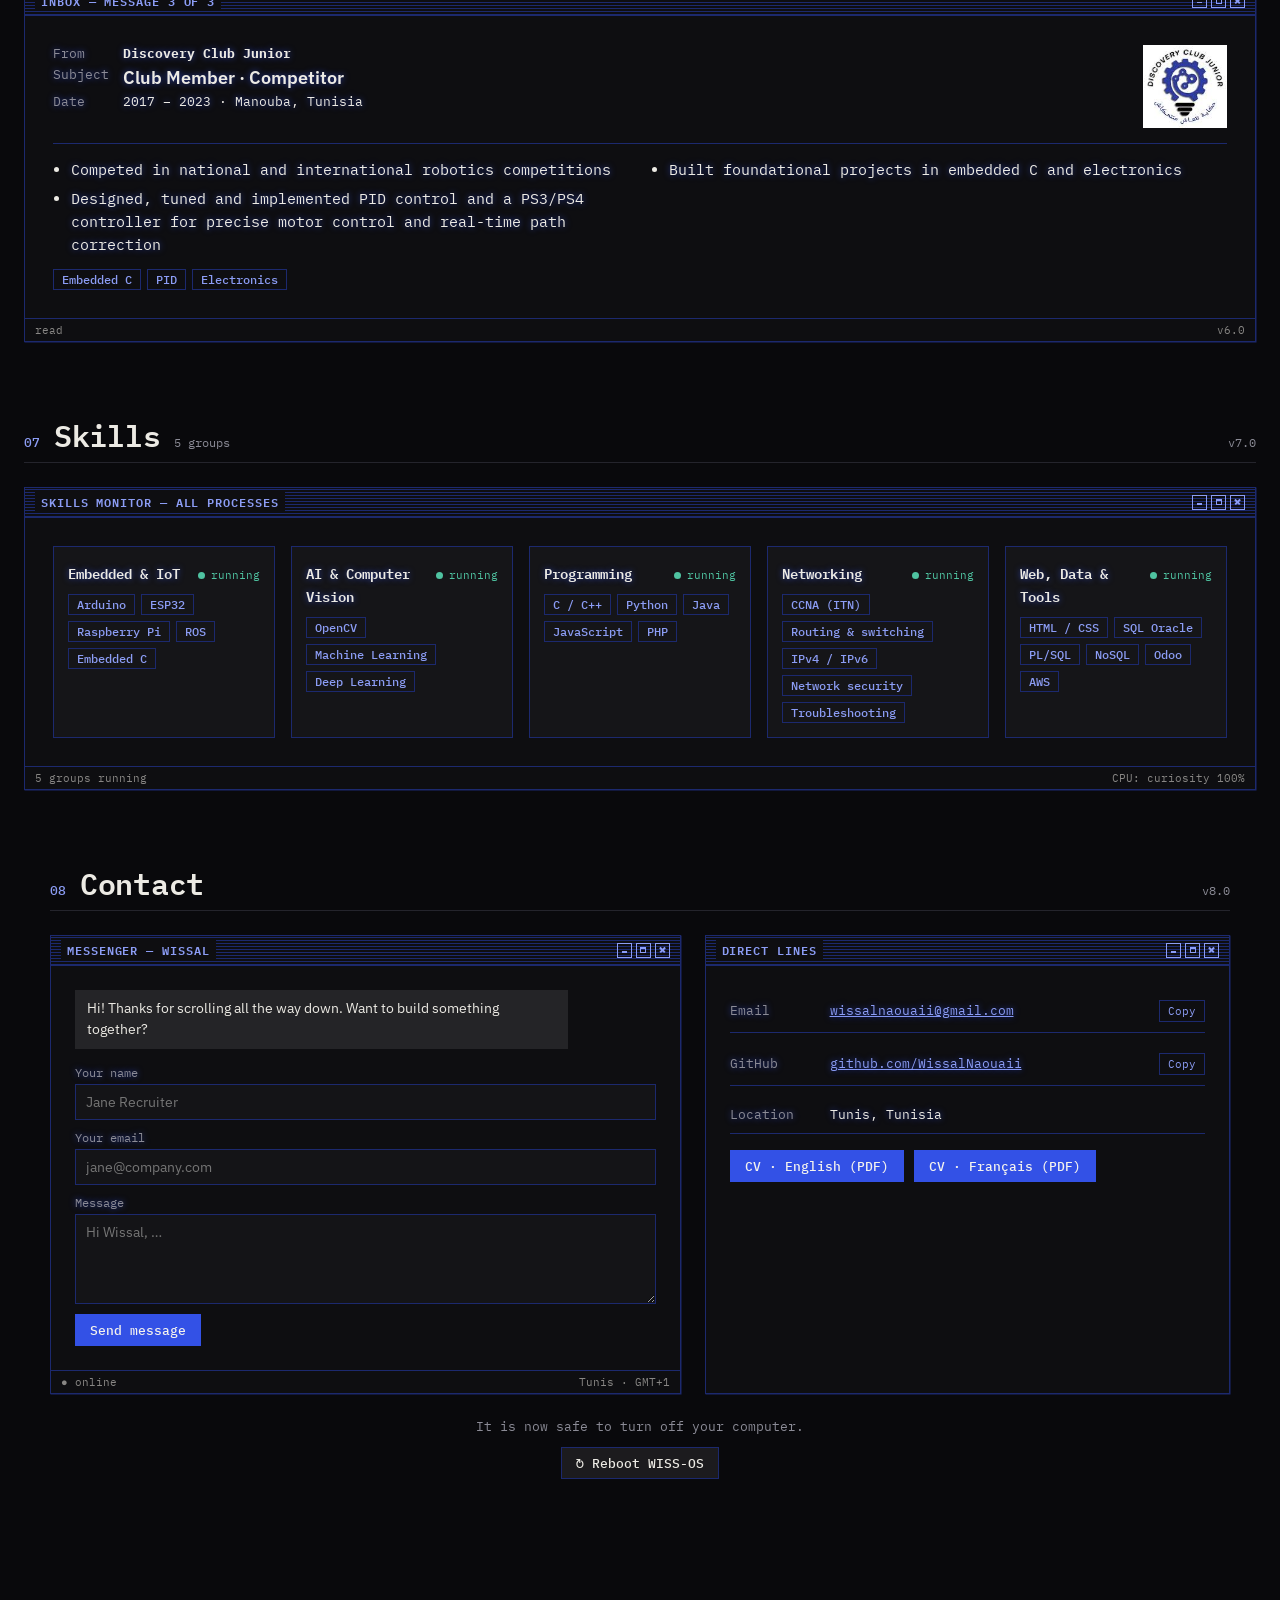
==== commit 005608a6: "Add files via upload" ====
--- a/index.html
+++ b/index.html
@@ -58,7 +58,7 @@
           <dt>Focus</dt><dd>Robotics, embedded systems, computer vision</dd>
           <dt>Languages</dt><dd>Arabic (native) · English (C2) · French (B2)</dd>
         </dl>
-        <div class="row-btns"><a class="btn pri" href="#contact">Contact me</a><a class="btn" href="assets/cv_WissalNaouaii.pdf" download>Download CV</a></div>
+        <div class="row-btns"><a class="btn pri" href="#contact">Contact me</a><a class="btn" href="assets/cv_WissalNaouaii_EN.pdf" download>Download CV · EN</a><a class="btn" href="assets/cv_WissalNaouaii_FR.pdf" download>Download CV · FR</a></div>
         <div class="hint"><span class="cur">▼</span> scroll to continue</div>
       </div>
     </div>
@@ -208,32 +208,38 @@
 
 <!-- ================= 05 CERTIFICATIONS (carousel) ================= -->
 <section class="sec" id="certifications" data-i="5">
-  <div class="sec-h"><span class="num">05</span><h2>Certifications</h2><span class="n">3 certificates</span><span class="v">v5.0</span></div>
+  <div class="sec-h"><span class="num">05</span><h2>Certifications</h2><span class="n">4 certificates</span><span class="v">v5.0</span></div>
   <div class="win viewer"><div class="tb"><span class="tt">Certificate Viewer</span><span class="ctl"><i></i><i></i><i></i></span></div>
     <div class="wb">
       <div class="track" id="track" tabindex="0" aria-label="Certificates, use arrow keys or swipe">
         <!-- To use a real scan: replace <div class="page">…</div> with
              <div class="page img"><img src="assets/img/your-cert.jpg" alt="…"></div> -->
-        <div class="slide" aria-label="Certificate 1 of 3">
+        <div class="slide" aria-label="Certificate 1 of 4">
           <div class="page img"><img src="assets/img/cert-cisco-ccna-itn.jpg" alt="Cisco Networking Academy certificate of course completion: CCNA Introduction to Networks, Wissal Naouaii" loading="lazy"></div>
           <div style="display:grid;gap:12px"><div><h3>CCNA: Introduction to Networks</h3><p class="rd" style="color:var(--accent-hi)">Cisco Networking Academy · via SORACERT</p></div>
             <dl class="cmeta"><dt>Issued</dt><dd>Oct 24, 2026</dd><dt>ID</dt><dd style="overflow-wrap:anywhere">bb9b19a5-070a-4747-8733-8b2382101e1f</dd><dt>Skills</dt><dd>Switching, routing, IPv4/IPv6 addressing, network security, troubleshooting</dd></dl>
             <p class="rd" style="font-size:14px">Configured switches and routers, designed IPv4/IPv6 addressing schemes, and built and secured a small network end to end.</p>
             <div class="row-btns"><a class="btn pri" href="https://www.credly.com/badges/4dc708ae-a615-42dd-b4c8-c71e8a997416" target="_blank" rel="noopener">Verify on Credly ↗</a><a class="btn" href="assets/certs/cert-cisco-ccna-itn.pdf" target="_blank" rel="noopener">View certificate ↗</a><a class="btn" href="assets/certs/cert-cisco-ccna-itn-fr.pdf" target="_blank" rel="noopener">French version ↗</a></div></div></div>
-        <div class="slide" aria-label="Certificate 2 of 3">
+        <div class="slide" aria-label="Certificate 2 of 4">
+          <div class="page img"><img src="assets/img/cert-python-essentials-1.jpg" alt="Cisco Networking Academy / OpenEDG Python Institute Statement of Achievement: Python Essentials 1, Wissal Naouaii" loading="lazy"></div>
+          <div style="display:grid;gap:12px"><div><h3>Python Essentials 1</h3><p class="rd" style="color:var(--accent-hi)">Cisco Networking Academy · OpenEDG Python Institute</p></div>
+            <dl class="cmeta"><dt>Issued</dt><dd>Nov 9, 2026</dd><dt>ID</dt><dd style="overflow-wrap:anywhere">cee1afff-c143-4c12-a0f0-b2c455d37fe9</dd><dt>Skills</dt><dd>Python 3 syntax, data types, control flow, functions, modules, exceptions, algorithmic problem-solving</dd></dl>
+            <p class="rd" style="font-size:14px">Student-level credential for designing, debugging and refactoring Python programs, using the Python Standard Library, and preparing for the PCEP – Certified Entry-Level Python Programmer qualification.</p>
+            <div class="row-btns"><a class="btn pri" href="assets/certs/cert-python-essentials-1.pdf" target="_blank" rel="noopener">View certificate ↗</a><a class="btn" href="assets/certs/cert-python-essentials-1-fr.pdf" target="_blank" rel="noopener">French version ↗</a></div></div></div>
+        <div class="slide" aria-label="Certificate 3 of 4">
           <div class="page img"><img src="assets/img/cert-lewagon-webdev.jpg" alt="Le Wagon certificate: Introduction to Web Development for Honoris, Wissal Naouaii" loading="lazy"></div>
           <div style="display:grid;gap:12px"><div><h3>Introduction to Web Development</h3><p class="rd" style="color:var(--accent-hi)">Le Wagon · for Honoris United Universities</p></div>
             <dl class="cmeta"><dt>Issued</dt><dd>April 30, 2026</dd><dt>Skills</dt><dd>HTML, CSS, web fundamentals</dd></dl>
             <p class="rd" style="font-size:14px">Coding bootcamp introduction to building websites, delivered by Le Wagon for Honoris students.</p>
             <div class="row-btns"><a class="btn pri" href="assets/certs/cert-lewagon-webdev.pdf" target="_blank" rel="noopener">View certificate ↗</a></div></div></div>
-        <div class="slide" aria-label="Certificate 3 of 3">
+        <div class="slide" aria-label="Certificate 4 of 4">
           <div class="page img"><img src="assets/img/cert-gymglish-english.jpg" alt="Gymglish end-of-training report, English level C1–C2, Wissal Naouaii" loading="lazy"></div>
           <div style="display:grid;gap:12px"><div><h3>English, level 5.0 (~C1–C2)</h3><p class="rd" style="color:var(--accent-hi)">Gymglish Learning Series · Aimigo</p></div>
             <dl class="cmeta"><dt>Period</dt><dd>Dec 2024 – Jun 2026 (18-month program)</dd><dt>Issued</dt><dd>June 3, 2026 · Paris</dd><dt>Level</dt><dd>5.0, Expert / mastery (~C2)</dd></dl>
             <p class="rd" style="font-size:14px">End-of-training report for an 18-month English course, assessed at the highest level of the scale.</p>
             <div class="row-btns"><a class="btn pri" href="assets/certs/cert-gymglish-english.pdf" target="_blank" rel="noopener">View certificate ↗</a></div></div></div>
       </div>
-      <div class="cbar"><div class="dots" id="dots"></div><span class="cnt" id="cnt">1 / 3</span>
+      <div class="cbar"><div class="dots" id="dots"></div><span class="cnt" id="cnt">1 / 4</span>
         <button class="btn" type="button" id="cprev" aria-label="Previous certificate">◀</button><button class="btn" type="button" id="cnext" aria-label="Next certificate">▶</button></div>
     </div>
     <div class="st"><span id="certSt">CERT_01.DOC</span><span>v5.0</span></div></div>
@@ -316,7 +322,7 @@
         <div class="dl"><span>Email</span><a href="https://mail.google.com/mail/?view=cm&amp;fs=1&amp;to=wissalnaouaii@gmail.com" target="_blank" rel="noopener" title="Write to me in Gmail">wissalnaouaii@gmail.com</a><button class="copy" type="button" data-c="wissalnaouaii@gmail.com">Copy</button></div>
         <div class="dl"><span>GitHub</span><a href="https://github.com/WissalNaouaii" target="_blank" rel="noopener">github.com/WissalNaouaii</a><button class="copy" type="button" data-c="https://github.com/WissalNaouaii">Copy</button></div>
         <div class="dl"><span>Location</span><span>Tunis, Tunisia</span><span></span></div>
-        <div class="row-btns" style="margin-top:6px"><a class="btn pri" href="assets/cv_WissalNaouaii.pdf" download>Download CV (PDF)</a></div>
+        <div class="row-btns" style="margin-top:6px"><a class="btn pri" href="assets/cv_WissalNaouaii_EN.pdf" download>CV · English (PDF)</a><a class="btn pri" href="assets/cv_WissalNaouaii_FR.pdf" download>CV · Français (PDF)</a></div>
       </div></div>
   </div>
   <div class="bye"><p>It is now safe to turn off your computer.</p><button class="btn" type="button" id="reboot2">↻ Reboot WISS-OS</button></div>
